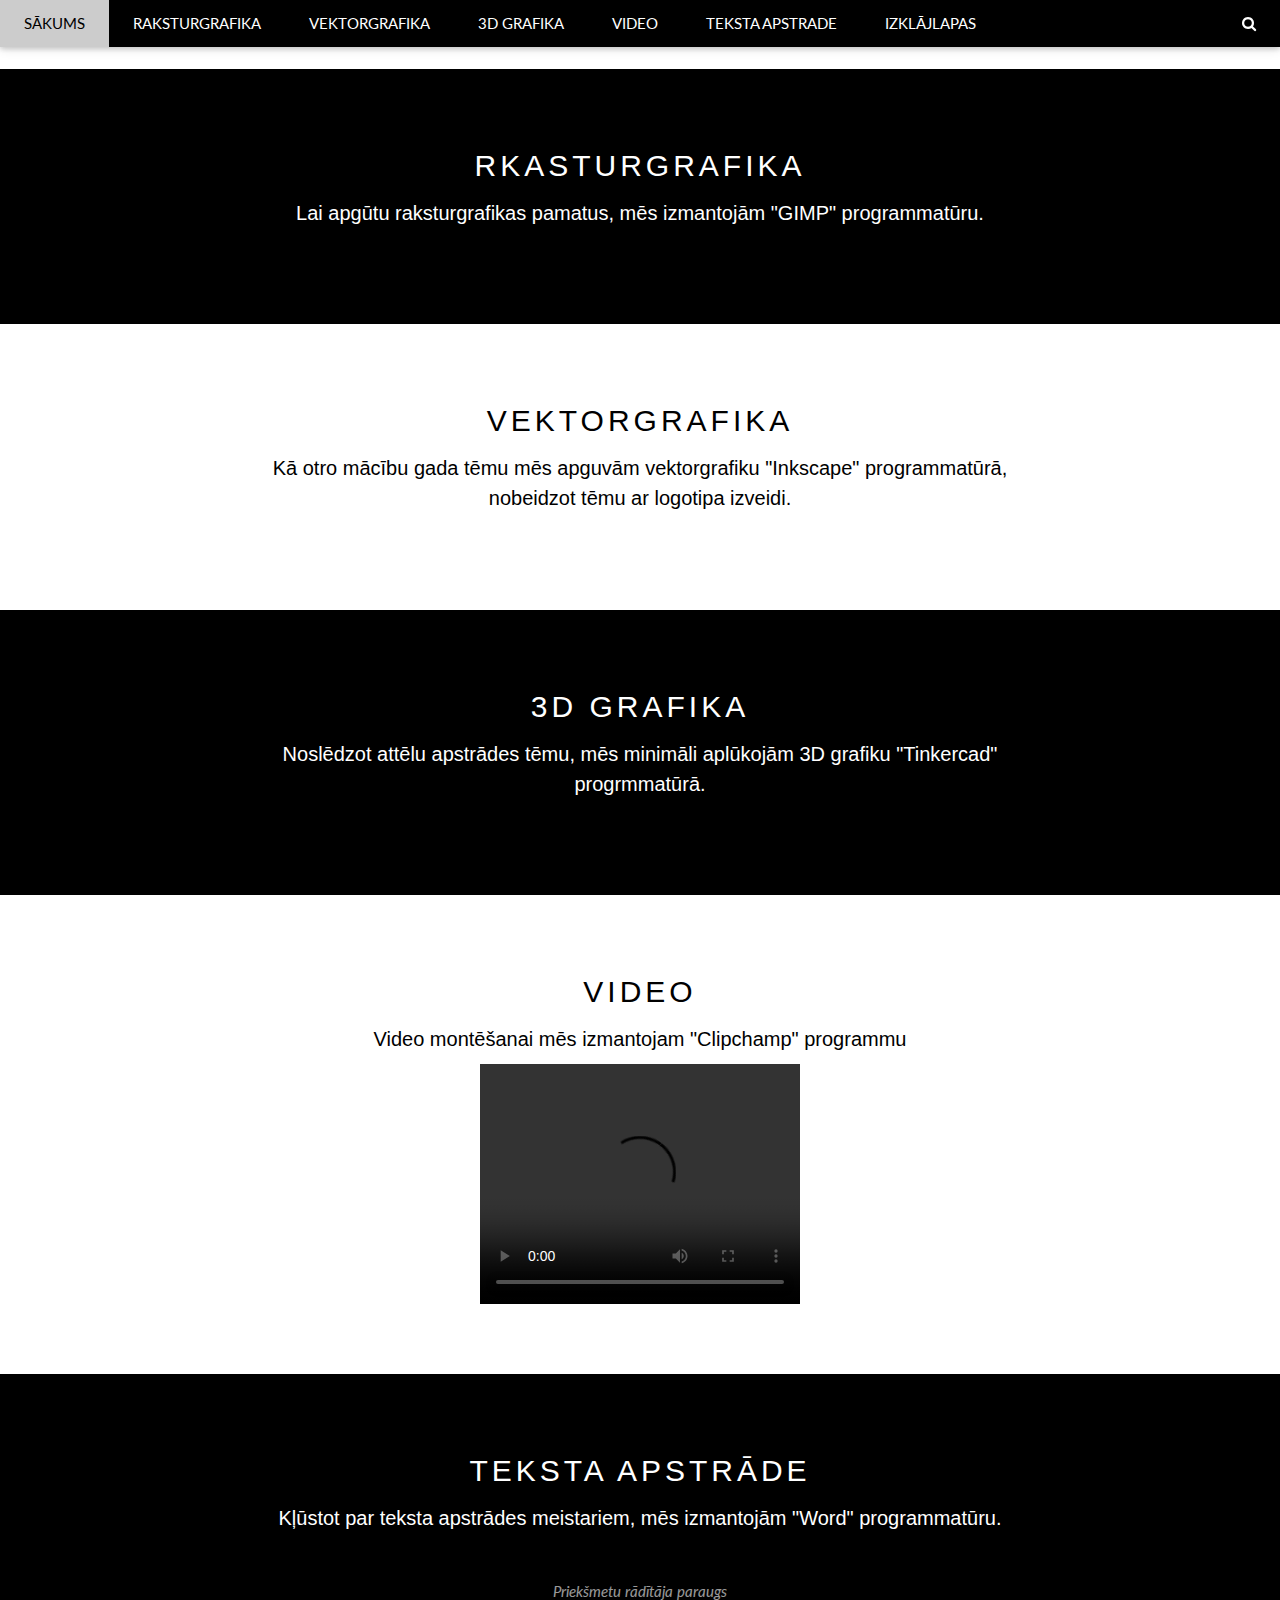
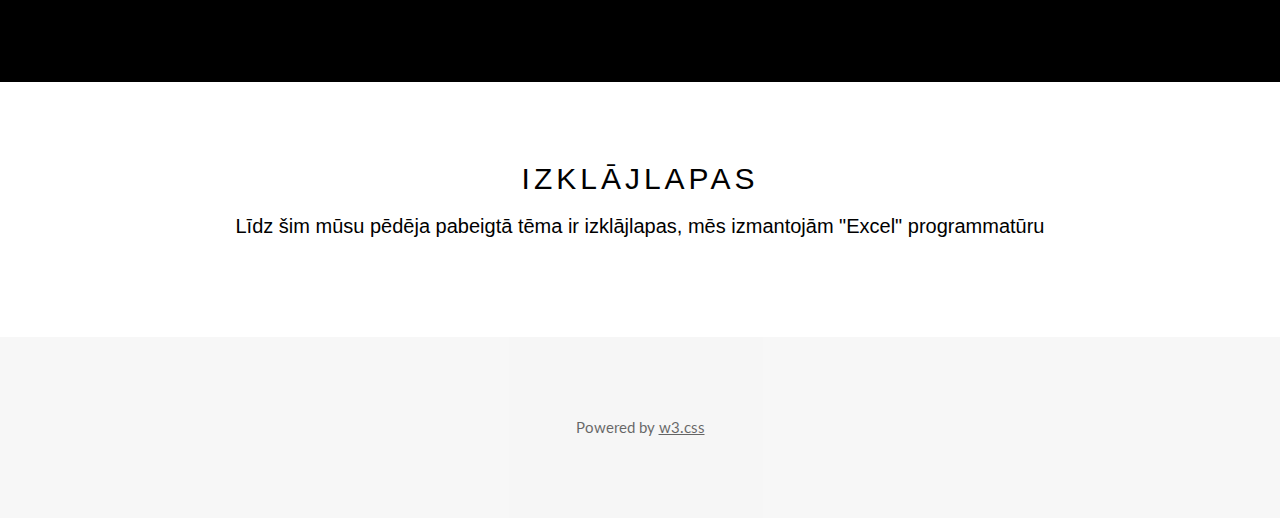
==== index.html @ 17926b3b "" ====
<!DOCTYPE html>
<html lang="en">
<head>
<title>W3.CSS Template</title>
<meta charset="UTF-8">
<meta name="viewport" content="width=device-width, initial-scale=1">
<link rel="stylesheet" href="https://www.w3schools.com/w3css/4/w3.css">
<link rel="stylesheet" href="https://fonts.googleapis.com/css?family=Lato">
<link rel="stylesheet" href="https://cdnjs.cloudflare.com/ajax/libs/font-awesome/4.7.0/css/font-awesome.min.css">
<style>
body {font-family: "Lato", sans-serif}
.mySlides {display: none}
</style>
</head>
<body>

<!-- Navbar -->
<div class="w3-top">
  <div class="w3-bar w3-black w3-card">
    <a class="w3-bar-item w3-button w3-padding-large w3-hide-medium w3-hide-large w3-right" href="javascript:void(0)" onclick="myFunction()" title="Toggle Navigation Menu"><i class="fa fa-bars"></i></a>
    <a href="#" class="w3-bar-item w3-button w3-padding-large">SĀKUMS</a>
    <a href="#rakstur" class="w3-bar-item w3-button w3-padding-large w3-hide-small">RAKSTURGRAFIKA</a>
    <a href="#vektor" class="w3-bar-item w3-button w3-padding-large w3-hide-small">VEKTORGRAFIKA</a>
    <a href="#3d" class="w3-bar-item w3-button w3-padding-large w3-hide-small">3D GRAFIKA</a>
    <a href="#vid" class="w3-bar-item w3-button w3-padding-large w3-hide-small">VIDEO</a>
    <a href="#txt" class="w3-bar-item w3-button w3-padding-large w3-hide-small">TEKSTA APSTRADE</a>
    <a href="#exc" class="w3-bar-item w3-button w3-padding-large w3-hide-small">IZKLĀJLAPAS</a>
    <a href="javascript:void(0)" class="w3-padding-large w3-hover-red w3-hide-small w3-right"><i class="fa fa-search"></i></a>
  </div>
</div>

<!-- Navbar on small screens (remove the onclick attribute if you want the navbar to always show on top of the content when clicking on the links) -->
<div id="navDemo" class="w3-bar-block w3-black w3-hide w3-hide-large w3-hide-medium w3-top" style="margin-top:46px">
  <a href="#rakstur" class="w3-bar-item w3-button w3-padding-large" onclick="myFunction()">RAKSTURGRAFIKA</a>
  <a href="#vektor" class="w3-bar-item w3-button w3-padding-large" onclick="myFunction()">VEKTORGRAFIKA</a>
  <a href="#3d" class="w3-bar-item w3-button w3-padding-large" onclick="myFunction()">3D GRAFIKA</a>
  <a href="#vid" class="w3-bar-item w3-button w3-padding-large" onclick="myFunction()">VIDEO</a>
  <a href="#txt" class="w3-bar-item w3-button w3-padding-large" onclick="myFunction()">TEKSTA APSTRADE</a>
  <a href="#exc" class="w3-bar-item w3-button w3-padding-large" onclick="myFunction()">IZKLĀJLAPAS</a>
</div>

<!-- Page content -->
<div class="w3-content" style="max-width:2000px;margin-top:46px">

  <!-- Automatic Slideshow Images -->
  <div class="mySlides w3-display-container w3-center">
      <img src="images/excel.png" alt=""/>
    </div>
  <div class="mySlides w3-display-container w3-center">
       <img src="images/word.png" alt=""/>
    </div>
  <div class="mySlides w3-display-container w3-center">
    <img src="images/maja2dalas.png" alt=""/>
  </div>
  <div class="mySlides w3-display-container w3-center">
    <img src="images/vektor.png" alt=""/>
  </div>
  <div class="mySlides w3-display-container w3-center">
      <img src="images/3d.png" alt=""/>
  </div>
   <div class="mySlides w3-display-container w3-center">
       <img src="images/word.png" alt=""/>
    </div>
  </div>

  <!-- The Band Section -->
  <div class="w3-black" id="rakstur">
  <div class="w3-container w3-content w3-center w3-padding-64" style="max-width:800px" id="rakstur">
    <h2 class="w3-wide">RKASTURGRAFIKA</h2>
    <h4 class="w3-center">Lai apgūtu raksturgrafikas pamatus, mēs izmantojām "GIMP" programmatūru.</h4>
    <img class="w3-center" src="images/maja2dalas.png" alt=""/>
  </div>
  </div>
  <div class="w3-container w3-content w3-center w3-padding-64" style="max-width:800px" id="vektor">
      <h2 class="w3-wide w3-center">VEKTORGRAFIKA</h2>
      <h4 class="w3-center">Kā otro mācību gada tēmu mēs apguvām vektorgrafiku "Inkscape" programmatūrā, nobeidzot tēmu ar logotipa izveidi.</h4>
      <img class="w3-center" src="images/vektor.png" alt=""/>
  </div>
  <div class="w3-black" id="3d">
  <div class="w3-container w3-content w3-center w3-padding-64" style="max-width:800px" id="3d">
    <h2 class="w3-wide">3D GRAFIKA</h2>
    <h4 class="w3-center">Noslēdzot attēlu apstrādes tēmu, mēs minimāli aplūkojām 3D grafiku "Tinkercad" progrmmatūrā.</h4>
    <img class="w3-center" src="images/3d.png" alt=""/>
  </div>
  </div>
  <div class="w3-container w3-content w3-center w3-padding-64" style="max-width:800px" id="vid">
      <h2 class="w3-wide w3-center">VIDEO</h2>
      <h4 class="w3-center">Video montēšanai mēs izmantojam "Clipchamp" programmu</h4>
      <video class="w3-center" width="320" height="240" controls>
          <source src="images/MHauks_video.mp4" type="video/mp4">
          Your browser does not support the <code>video</code> tag.
      </video>
  </div>
  <div class="w3-black" id="txt">
  <div class="w3-container w3-content w3-center w3-padding-64" style="max-width:800px" id="txt">
    <h2 class="w3-wide">TEKSTA APSTRĀDE</h2>
    <h4 class="w3-center">Kļūstot par teksta apstrādes meistariem, mēs izmantojām "Word" programmatūru.</h4>
    <img class="w3-center" src="images/word.png" alt=""/>
    <p class="w3-opacity"><i>Priekšmetu rādītāja paraugs</i></p>
  </div>
  </div>
  <div class="w3-container w3-content w3-center w3-padding-64" style="max-width:1900px" id="exc">
      <h2 class="w3-wide w3-center">IZKLĀJLAPAS</h2>
      <h4 class="w3-center">Līdz šim mūsu pēdēja pabeigtā tēma ir izklājlapas, mēs izmantojām "Excel" programmatūru</h4>
      <img class="w3-center" src="images/excel.png" alt=""/>
  </div>
  
<!-- End Page Content -->

<!-- Image of location/map -->


<!-- Footer -->
<footer class="w3-container w3-padding-64 w3-center w3-opacity w3-light-grey w3-xlarge">
  <p class="w3-medium">Powered by <a href="https://www.w3schools.com/w3css/default.asp" target="_blank">w3.css</a></p>
</footer>

<script>
// Automatic Slideshow - change image every 4 seconds
var myIndex = 0;
carousel();

function carousel() {
  var i;
  var x = document.getElementsByClassName("mySlides");
  for (i = 0; i < x.length; i++) {
    x[i].style.display = "none";  
  }
  myIndex++;
  if (myIndex > x.length) {myIndex = 1}    
  x[myIndex-1].style.display = "block";  
  setTimeout(carousel, 4000);    
}

// Used to toggle the menu on small screens when clicking on the menu button
function myFunction() {
  var x = document.getElementById("navDemo");
  if (x.className.indexOf("w3-show") == -1) {
    x.className += " w3-show";
  } else { 
    x.className = x.className.replace(" w3-show", "");
  }
}

// When the user clicks anywhere outside of the modal, close it
var modal = document.getElementById('ticketModal');
window.onclick = function(event) {
  if (event.target == modal) {
    modal.style.display = "none";
  }
}
</script>

</body>
</html>
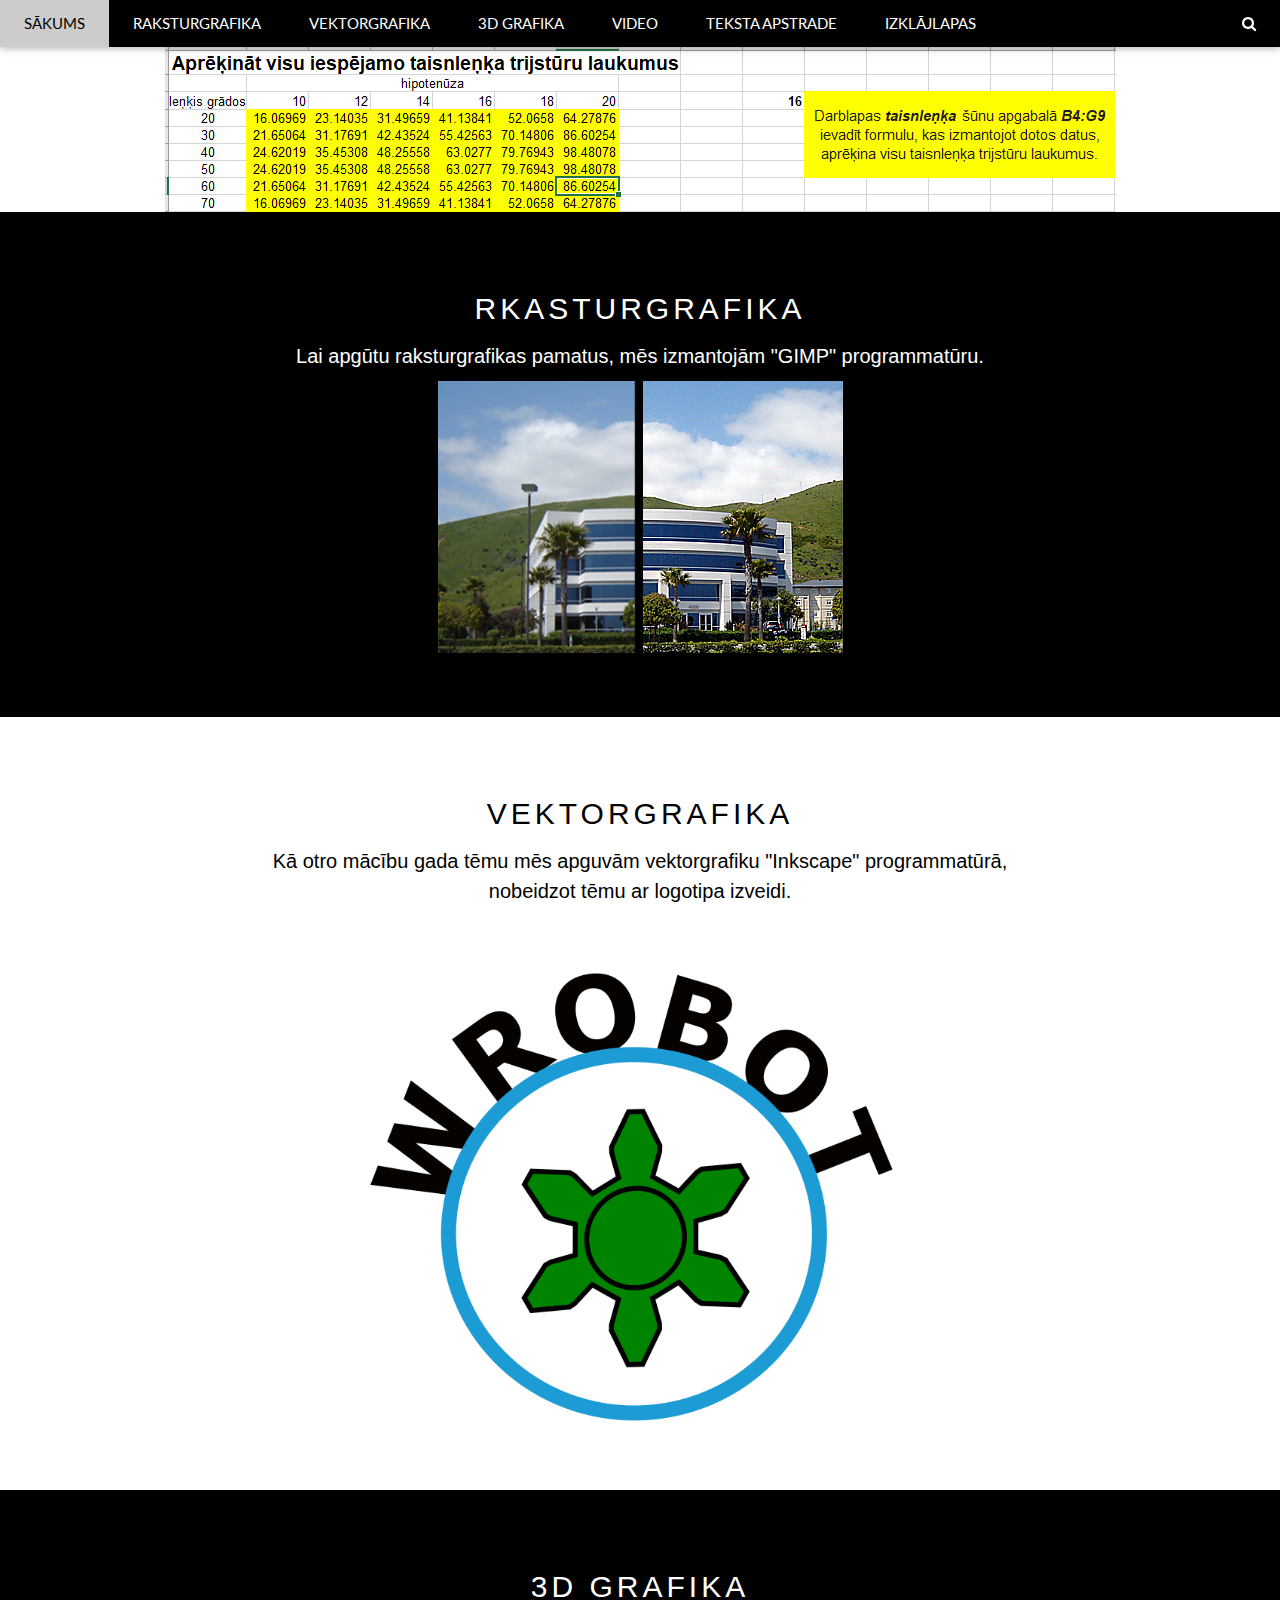
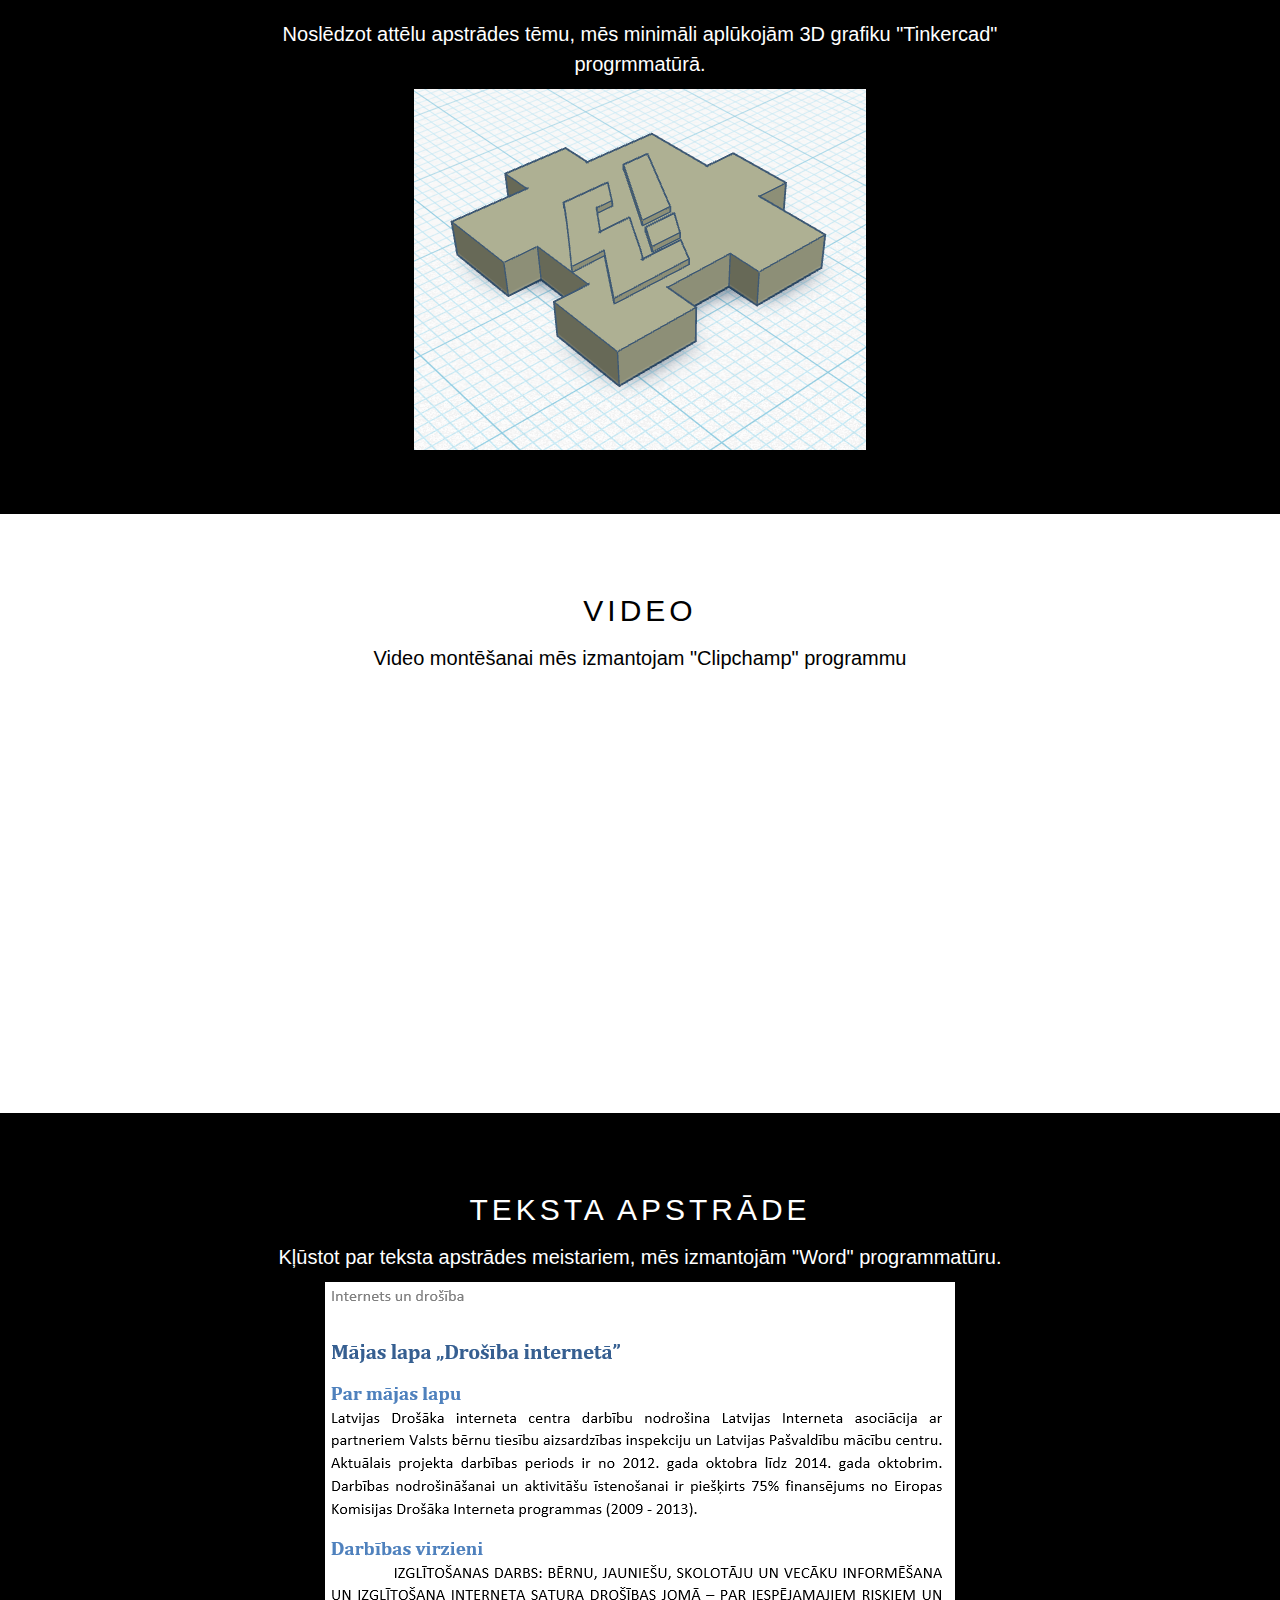
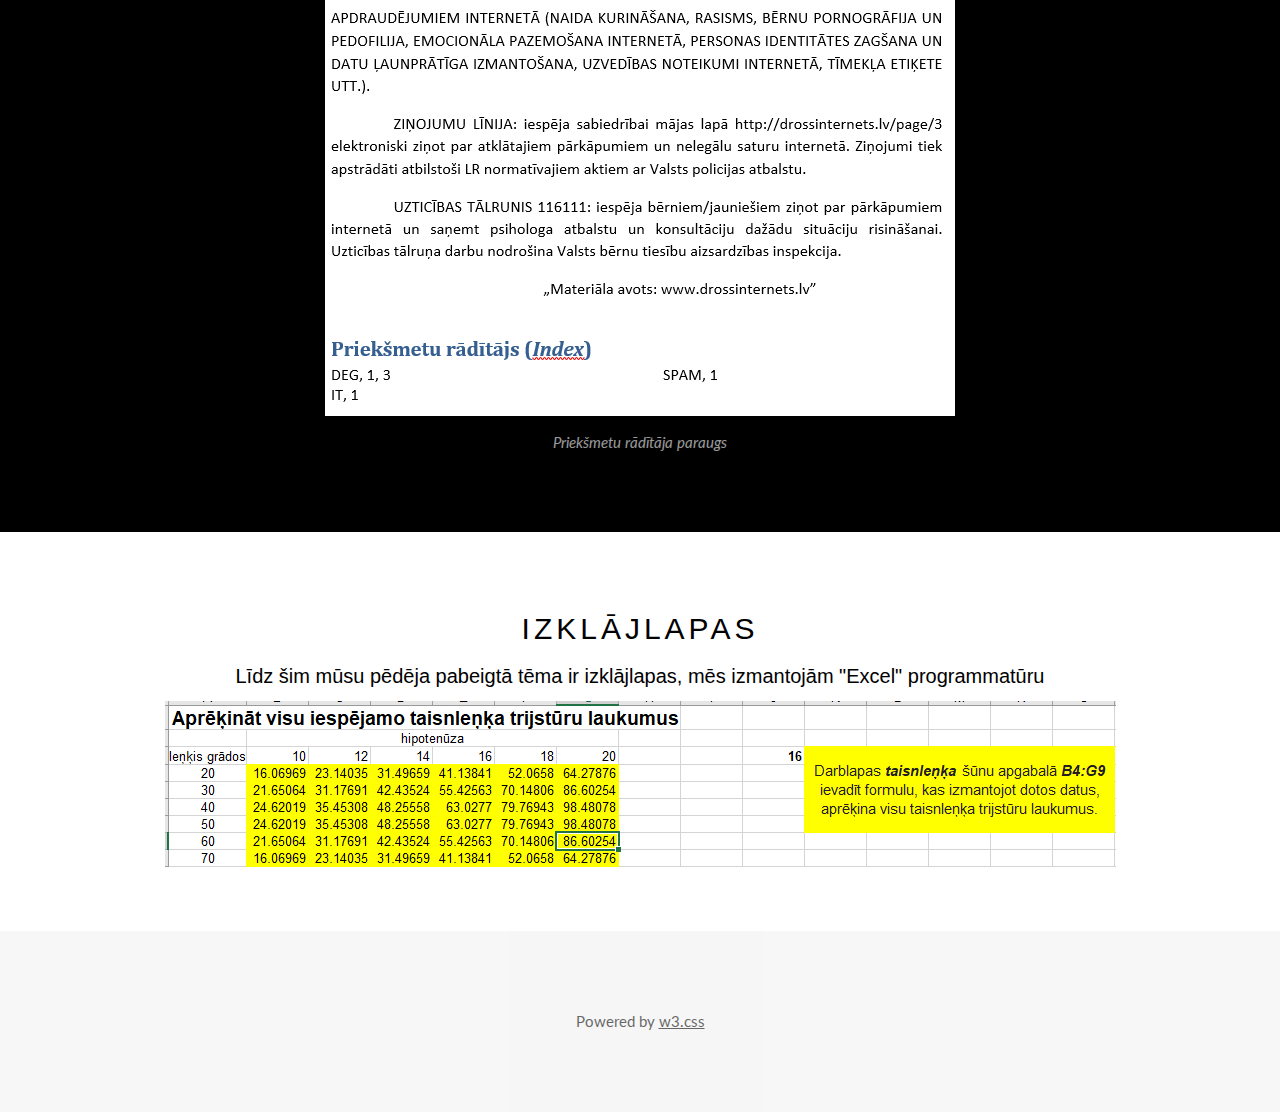
==== commit 12ff79fc: "" ====
--- a/index.html
+++ b/index.html
@@ -86,10 +86,7 @@
   <div class="w3-container w3-content w3-center w3-padding-64" style="max-width:800px" id="vid">
       <h2 class="w3-wide w3-center">VIDEO</h2>
       <h4 class="w3-center">Video montēšanai mēs izmantojam "Clipchamp" programmu</h4>
-      <video class="w3-center" width="320" height="240" controls>
-          <source src="images/MHauks_video.mp4" type="video/mp4">
-          Your browser does not support the <code>video</code> tag.
-      </video>
+      <iframe src="https://eduriga-my.sharepoint.com/personal/mhauks_edu_riga_lv/_layouts/15/embed.aspx?UniqueId=b7de9373-3f5b-4444-bd05-8c7a4983660f&embed=%7B%22ust%22%3Atrue%2C%22hv%22%3A%22CopyEmbedCode%22%7D&referrer=StreamWebApp&referrerScenario=EmbedDialog.Create" width="640" height="360" frameborder="0" scrolling="no" allowfullscreen title="MHauks_video.mp4"></iframe>
   </div>
   <div class="w3-black" id="txt">
   <div class="w3-container w3-content w3-center w3-padding-64" style="max-width:800px" id="txt">
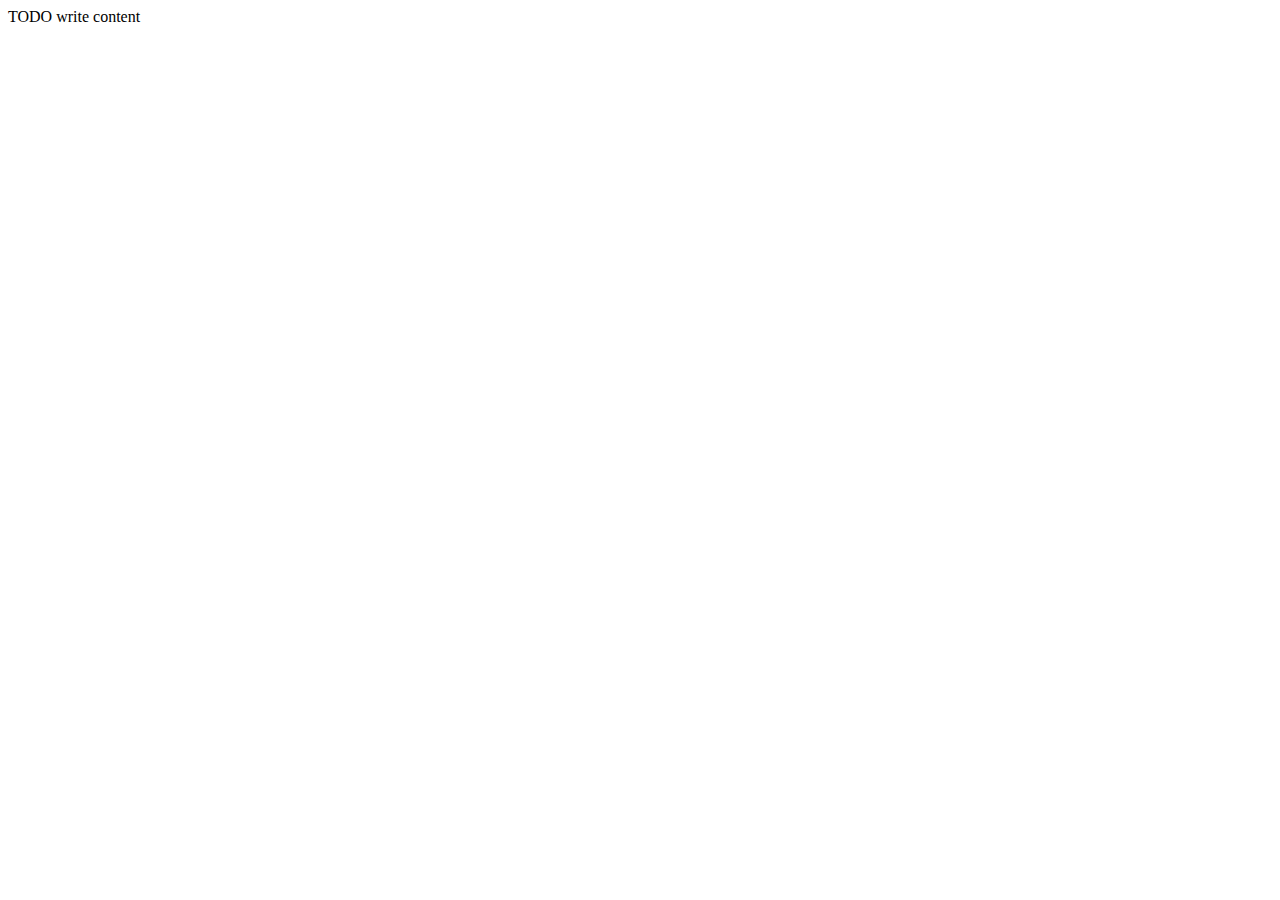
==== commit 1d17ab1b: "" ====
--- a/index.html
+++ b/index.html
@@ -1,152 +1,15 @@
 <!DOCTYPE html>
-<html lang="en">
-<head>
-<title>W3.CSS Template</title>
-<meta charset="UTF-8">
-<meta name="viewport" content="width=device-width, initial-scale=1">
-<link rel="stylesheet" href="https://www.w3schools.com/w3css/4/w3.css">
-<link rel="stylesheet" href="https://fonts.googleapis.com/css?family=Lato">
-<link rel="stylesheet" href="https://cdnjs.cloudflare.com/ajax/libs/font-awesome/4.7.0/css/font-awesome.min.css">
-<style>
-body {font-family: "Lato", sans-serif}
-.mySlides {display: none}
-</style>
-</head>
-<body>
-
-<!-- Navbar -->
-<div class="w3-top">
-  <div class="w3-bar w3-black w3-card">
-    <a class="w3-bar-item w3-button w3-padding-large w3-hide-medium w3-hide-large w3-right" href="javascript:void(0)" onclick="myFunction()" title="Toggle Navigation Menu"><i class="fa fa-bars"></i></a>
-    <a href="#" class="w3-bar-item w3-button w3-padding-large">SĀKUMS</a>
-    <a href="#rakstur" class="w3-bar-item w3-button w3-padding-large w3-hide-small">RAKSTURGRAFIKA</a>
-    <a href="#vektor" class="w3-bar-item w3-button w3-padding-large w3-hide-small">VEKTORGRAFIKA</a>
-    <a href="#3d" class="w3-bar-item w3-button w3-padding-large w3-hide-small">3D GRAFIKA</a>
-    <a href="#vid" class="w3-bar-item w3-button w3-padding-large w3-hide-small">VIDEO</a>
-    <a href="#txt" class="w3-bar-item w3-button w3-padding-large w3-hide-small">TEKSTA APSTRADE</a>
-    <a href="#exc" class="w3-bar-item w3-button w3-padding-large w3-hide-small">IZKLĀJLAPAS</a>
-    <a href="javascript:void(0)" class="w3-padding-large w3-hover-red w3-hide-small w3-right"><i class="fa fa-search"></i></a>
-  </div>
-</div>
-
-<!-- Navbar on small screens (remove the onclick attribute if you want the navbar to always show on top of the content when clicking on the links) -->
-<div id="navDemo" class="w3-bar-block w3-black w3-hide w3-hide-large w3-hide-medium w3-top" style="margin-top:46px">
-  <a href="#rakstur" class="w3-bar-item w3-button w3-padding-large" onclick="myFunction()">RAKSTURGRAFIKA</a>
-  <a href="#vektor" class="w3-bar-item w3-button w3-padding-large" onclick="myFunction()">VEKTORGRAFIKA</a>
-  <a href="#3d" class="w3-bar-item w3-button w3-padding-large" onclick="myFunction()">3D GRAFIKA</a>
-  <a href="#vid" class="w3-bar-item w3-button w3-padding-large" onclick="myFunction()">VIDEO</a>
-  <a href="#txt" class="w3-bar-item w3-button w3-padding-large" onclick="myFunction()">TEKSTA APSTRADE</a>
-  <a href="#exc" class="w3-bar-item w3-button w3-padding-large" onclick="myFunction()">IZKLĀJLAPAS</a>
-</div>
-
-<!-- Page content -->
-<div class="w3-content" style="max-width:2000px;margin-top:46px">
-
-  <!-- Automatic Slideshow Images -->
-  <div class="mySlides w3-display-container w3-center">
-      <img src="images/excel.png" alt=""/>
-    </div>
-  <div class="mySlides w3-display-container w3-center">
-       <img src="images/word.png" alt=""/>
-    </div>
-  <div class="mySlides w3-display-container w3-center">
-    <img src="images/maja2dalas.png" alt=""/>
-  </div>
-  <div class="mySlides w3-display-container w3-center">
-    <img src="images/vektor.png" alt=""/>
-  </div>
-  <div class="mySlides w3-display-container w3-center">
-      <img src="images/3d.png" alt=""/>
-  </div>
-   <div class="mySlides w3-display-container w3-center">
-       <img src="images/word.png" alt=""/>
-    </div>
-  </div>
-
-  <!-- The Band Section -->
-  <div class="w3-black" id="rakstur">
-  <div class="w3-container w3-content w3-center w3-padding-64" style="max-width:800px" id="rakstur">
-    <h2 class="w3-wide">RKASTURGRAFIKA</h2>
-    <h4 class="w3-center">Lai apgūtu raksturgrafikas pamatus, mēs izmantojām "GIMP" programmatūru.</h4>
-    <img class="w3-center" src="images/maja2dalas.png" alt=""/>
-  </div>
-  </div>
-  <div class="w3-container w3-content w3-center w3-padding-64" style="max-width:800px" id="vektor">
-      <h2 class="w3-wide w3-center">VEKTORGRAFIKA</h2>
-      <h4 class="w3-center">Kā otro mācību gada tēmu mēs apguvām vektorgrafiku "Inkscape" programmatūrā, nobeidzot tēmu ar logotipa izveidi.</h4>
-      <img class="w3-center" src="images/vektor.png" alt=""/>
-  </div>
-  <div class="w3-black" id="3d">
-  <div class="w3-container w3-content w3-center w3-padding-64" style="max-width:800px" id="3d">
-    <h2 class="w3-wide">3D GRAFIKA</h2>
-    <h4 class="w3-center">Noslēdzot attēlu apstrādes tēmu, mēs minimāli aplūkojām 3D grafiku "Tinkercad" progrmmatūrā.</h4>
-    <img class="w3-center" src="images/3d.png" alt=""/>
-  </div>
-  </div>
-  <div class="w3-container w3-content w3-center w3-padding-64" style="max-width:800px" id="vid">
-      <h2 class="w3-wide w3-center">VIDEO</h2>
-      <h4 class="w3-center">Video montēšanai mēs izmantojam "Clipchamp" programmu</h4>
-      <iframe src="https://eduriga-my.sharepoint.com/personal/mhauks_edu_riga_lv/_layouts/15/embed.aspx?UniqueId=b7de9373-3f5b-4444-bd05-8c7a4983660f&embed=%7B%22ust%22%3Atrue%2C%22hv%22%3A%22CopyEmbedCode%22%7D&referrer=StreamWebApp&referrerScenario=EmbedDialog.Create" width="640" height="360" frameborder="0" scrolling="no" allowfullscreen title="MHauks_video.mp4"></iframe>
-  </div>
-  <div class="w3-black" id="txt">
-  <div class="w3-container w3-content w3-center w3-padding-64" style="max-width:800px" id="txt">
-    <h2 class="w3-wide">TEKSTA APSTRĀDE</h2>
-    <h4 class="w3-center">Kļūstot par teksta apstrādes meistariem, mēs izmantojām "Word" programmatūru.</h4>
-    <img class="w3-center" src="images/word.png" alt=""/>
-    <p class="w3-opacity"><i>Priekšmetu rādītāja paraugs</i></p>
-  </div>
-  </div>
-  <div class="w3-container w3-content w3-center w3-padding-64" style="max-width:1900px" id="exc">
-      <h2 class="w3-wide w3-center">IZKLĀJLAPAS</h2>
-      <h4 class="w3-center">Līdz šim mūsu pēdēja pabeigtā tēma ir izklājlapas, mēs izmantojām "Excel" programmatūru</h4>
-      <img class="w3-center" src="images/excel.png" alt=""/>
-  </div>
-  
-<!-- End Page Content -->
-
-<!-- Image of location/map -->
-
-
-<!-- Footer -->
-<footer class="w3-container w3-padding-64 w3-center w3-opacity w3-light-grey w3-xlarge">
-  <p class="w3-medium">Powered by <a href="https://www.w3schools.com/w3css/default.asp" target="_blank">w3.css</a></p>
-</footer>
-
-<script>
-// Automatic Slideshow - change image every 4 seconds
-var myIndex = 0;
-carousel();
-
-function carousel() {
-  var i;
-  var x = document.getElementsByClassName("mySlides");
-  for (i = 0; i < x.length; i++) {
-    x[i].style.display = "none";  
-  }
-  myIndex++;
-  if (myIndex > x.length) {myIndex = 1}    
-  x[myIndex-1].style.display = "block";  
-  setTimeout(carousel, 4000);    
-}
-
-// Used to toggle the menu on small screens when clicking on the menu button
-function myFunction() {
-  var x = document.getElementById("navDemo");
-  if (x.className.indexOf("w3-show") == -1) {
-    x.className += " w3-show";
-  } else { 
-    x.className = x.className.replace(" w3-show", "");
-  }
-}
-
-// When the user clicks anywhere outside of the modal, close it
-var modal = document.getElementById('ticketModal');
-window.onclick = function(event) {
-  if (event.target == modal) {
-    modal.style.display = "none";
-  }
-}
-</script>
-
-</body>
+<!--
+Click nbfs://nbhost/SystemFileSystem/Templates/Licenses/license-default.txt to change this license
+Click nbfs://nbhost/SystemFileSystem/Templates/Other/html.html to edit this template
+-->
+<html>
+    <head>
+        <title>TODO supply a title</title>
+        <meta charset="UTF-8">
+        <meta name="viewport" content="width=device-width, initial-scale=1.0">
+    </head>
+    <body>
+        <div>TODO write content</div>
+    </body>
 </html>
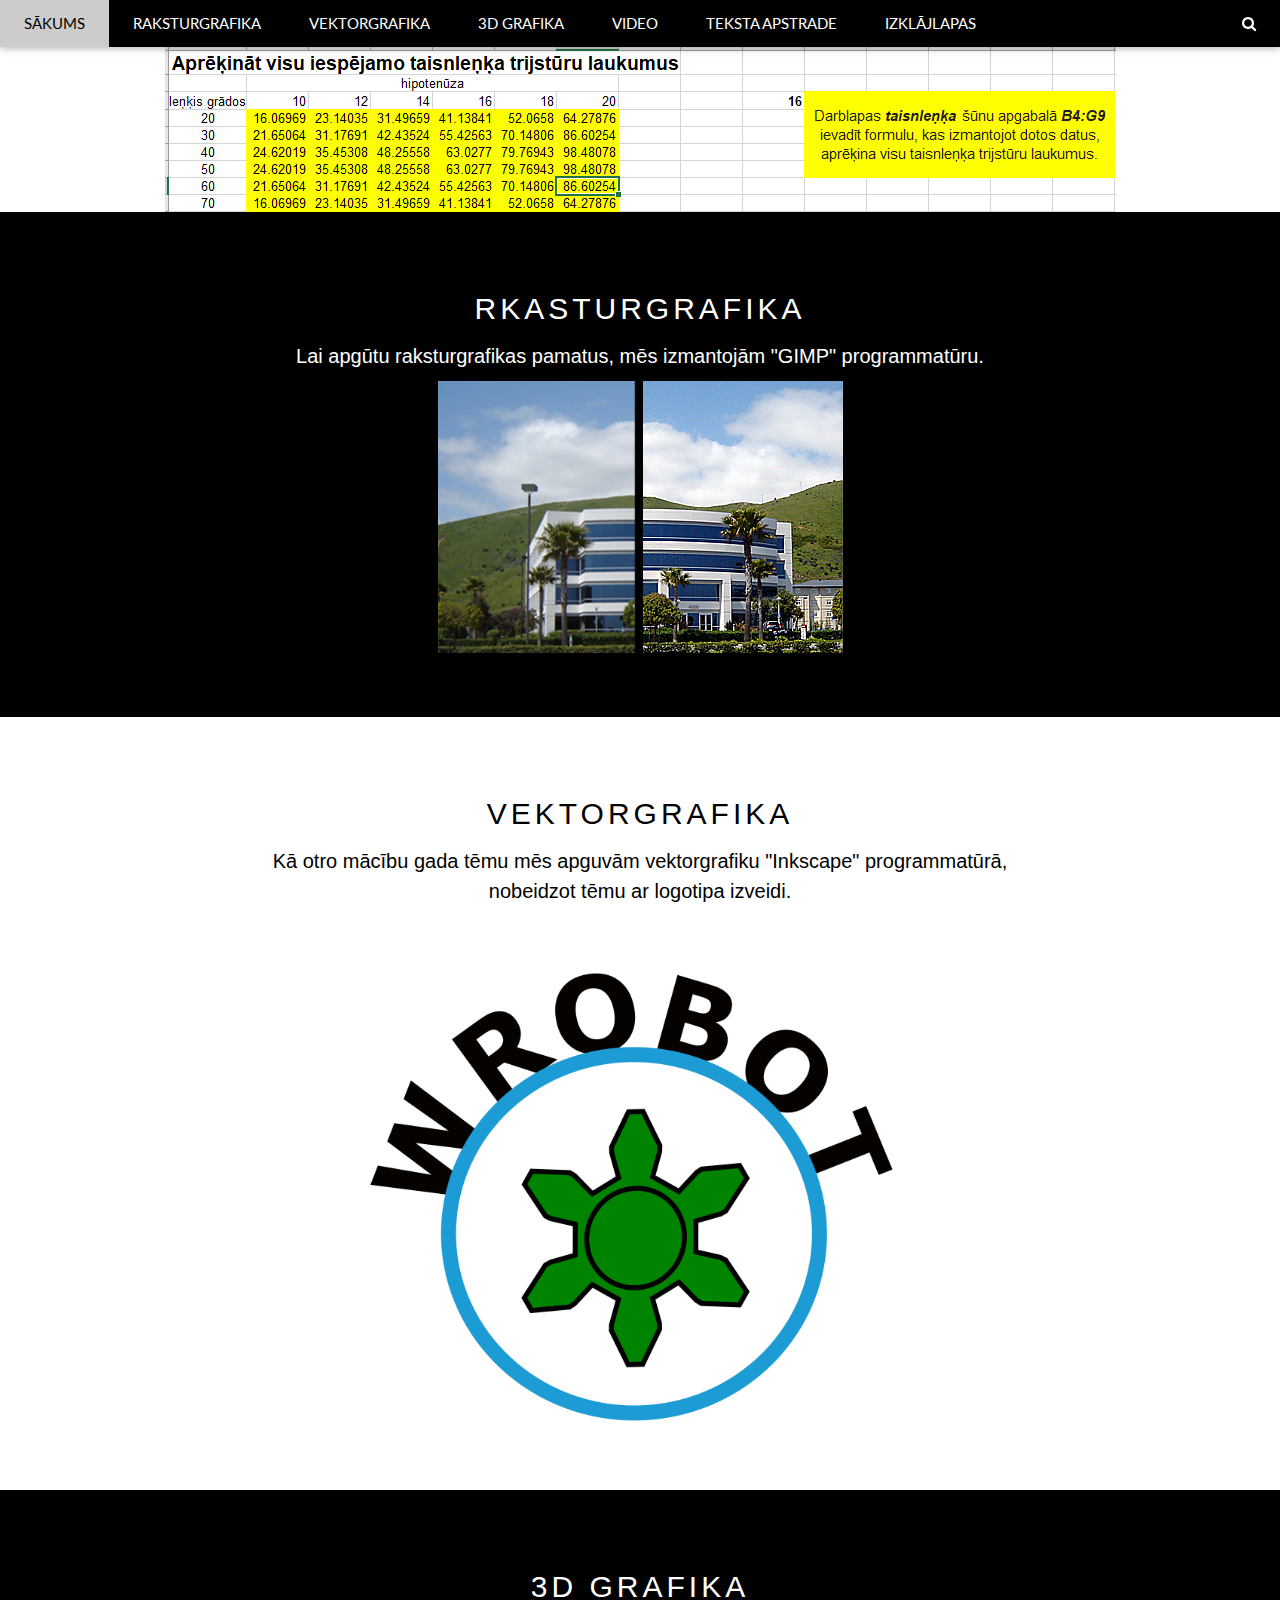
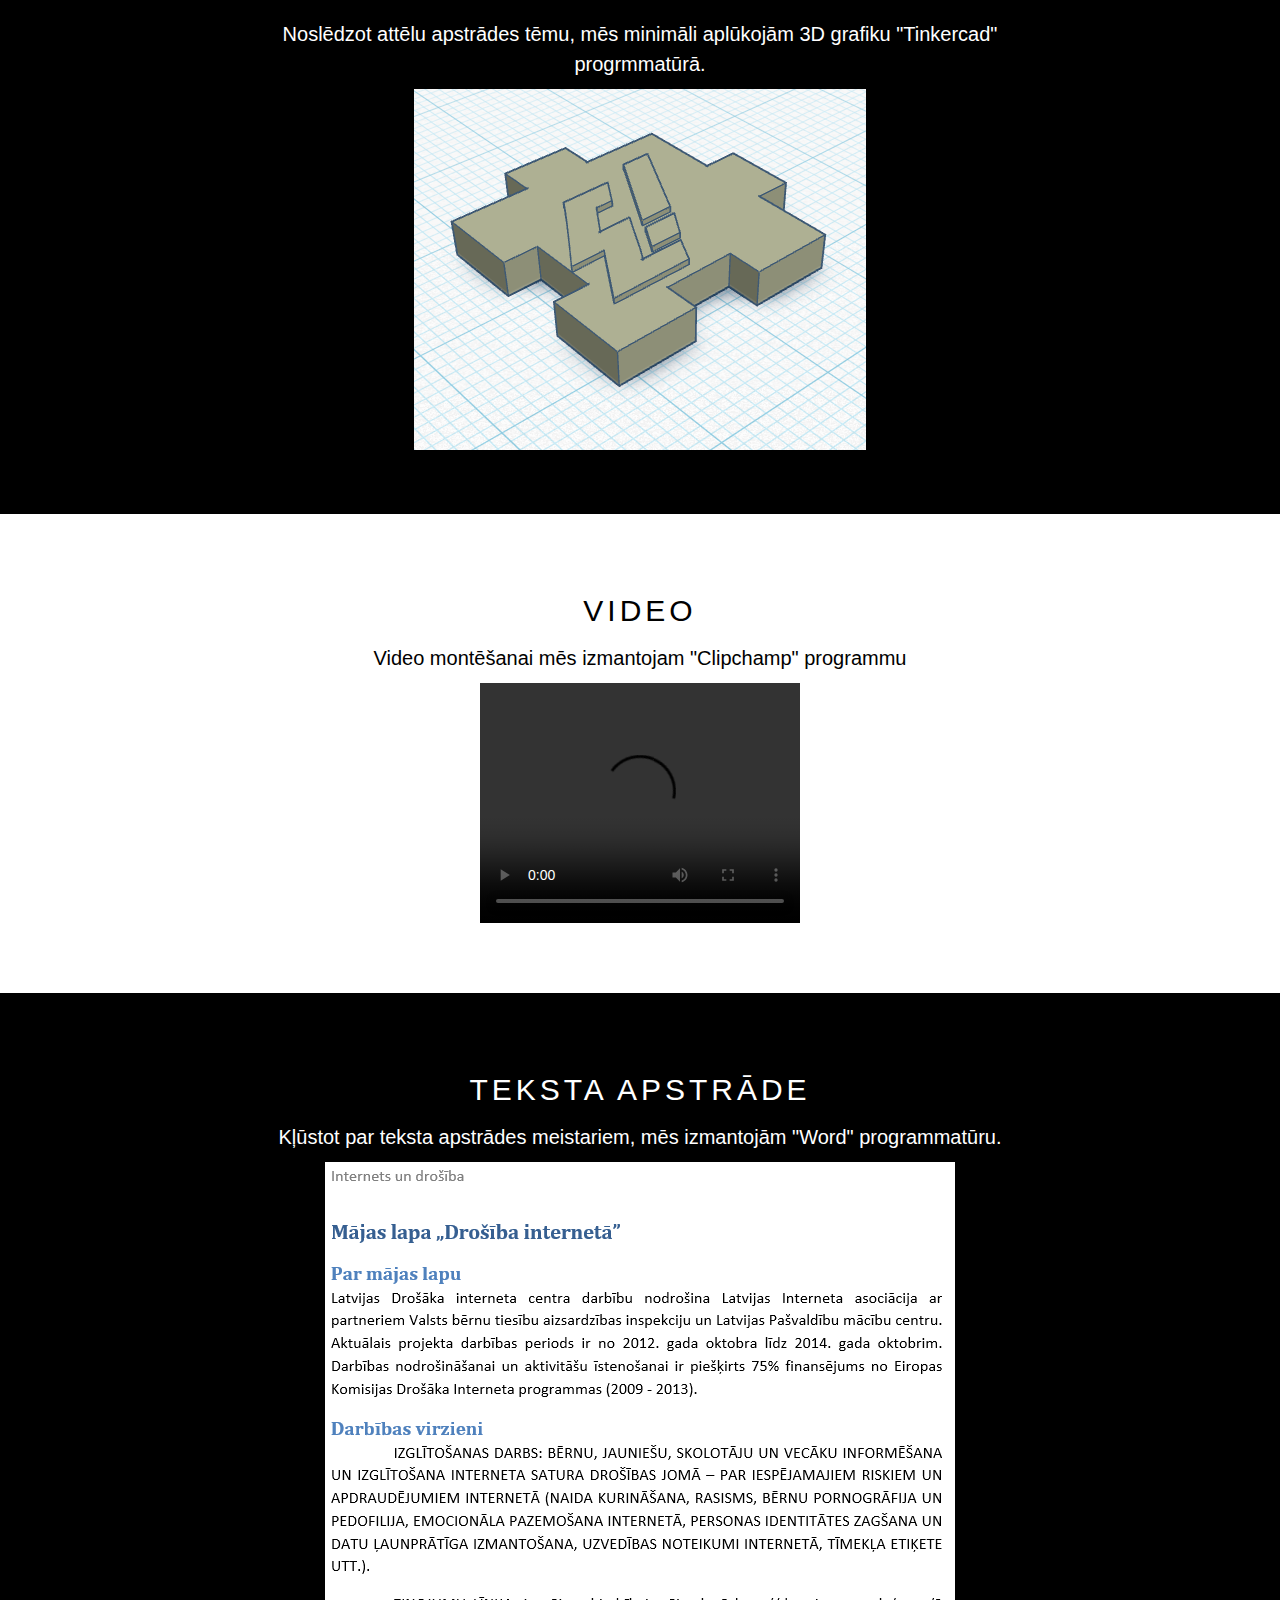
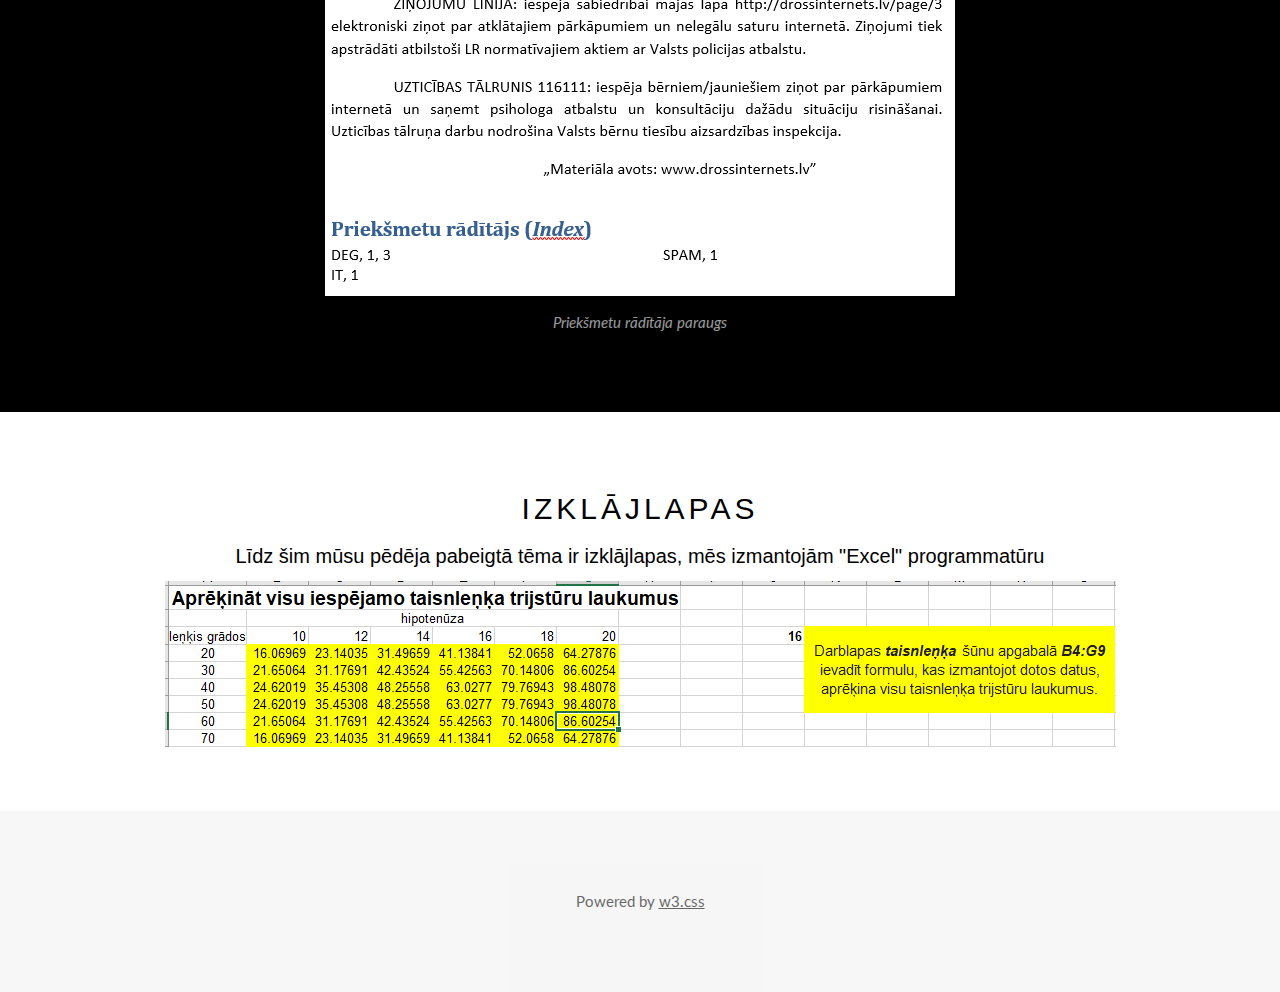
==== commit 68a9d2df: "Merge origin/main" ====
--- a/index.html
+++ b/index.html
@@ -1,15 +1,155 @@
 <!DOCTYPE html>
-<!--
-Click nbfs://nbhost/SystemFileSystem/Templates/Licenses/license-default.txt to change this license
-Click nbfs://nbhost/SystemFileSystem/Templates/Other/html.html to edit this template
--->
-<html>
-    <head>
-        <title>TODO supply a title</title>
-        <meta charset="UTF-8">
-        <meta name="viewport" content="width=device-width, initial-scale=1.0">
-    </head>
-    <body>
-        <div>TODO write content</div>
-    </body>
+<html lang="en">
+<head>
+<title>W3.CSS Template</title>
+<meta charset="UTF-8">
+<meta name="viewport" content="width=device-width, initial-scale=1">
+<link rel="stylesheet" href="https://www.w3schools.com/w3css/4/w3.css">
+<link rel="stylesheet" href="https://fonts.googleapis.com/css?family=Lato">
+<link rel="stylesheet" href="https://cdnjs.cloudflare.com/ajax/libs/font-awesome/4.7.0/css/font-awesome.min.css">
+<style>
+body {font-family: "Lato", sans-serif}
+.mySlides {display: none}
+</style>
+</head>
+<body>
+
+<!-- Navbar -->
+<div class="w3-top">
+  <div class="w3-bar w3-black w3-card">
+    <a class="w3-bar-item w3-button w3-padding-large w3-hide-medium w3-hide-large w3-right" href="javascript:void(0)" onclick="myFunction()" title="Toggle Navigation Menu"><i class="fa fa-bars"></i></a>
+    <a href="#" class="w3-bar-item w3-button w3-padding-large">SĀKUMS</a>
+    <a href="#rakstur" class="w3-bar-item w3-button w3-padding-large w3-hide-small">RAKSTURGRAFIKA</a>
+    <a href="#vektor" class="w3-bar-item w3-button w3-padding-large w3-hide-small">VEKTORGRAFIKA</a>
+    <a href="#3d" class="w3-bar-item w3-button w3-padding-large w3-hide-small">3D GRAFIKA</a>
+    <a href="#vid" class="w3-bar-item w3-button w3-padding-large w3-hide-small">VIDEO</a>
+    <a href="#txt" class="w3-bar-item w3-button w3-padding-large w3-hide-small">TEKSTA APSTRADE</a>
+    <a href="#exc" class="w3-bar-item w3-button w3-padding-large w3-hide-small">IZKLĀJLAPAS</a>
+    <a href="javascript:void(0)" class="w3-padding-large w3-hover-red w3-hide-small w3-right"><i class="fa fa-search"></i></a>
+  </div>
+</div>
+
+<!-- Navbar on small screens (remove the onclick attribute if you want the navbar to always show on top of the content when clicking on the links) -->
+<div id="navDemo" class="w3-bar-block w3-black w3-hide w3-hide-large w3-hide-medium w3-top" style="margin-top:46px">
+  <a href="#rakstur" class="w3-bar-item w3-button w3-padding-large" onclick="myFunction()">RAKSTURGRAFIKA</a>
+  <a href="#vektor" class="w3-bar-item w3-button w3-padding-large" onclick="myFunction()">VEKTORGRAFIKA</a>
+  <a href="#3d" class="w3-bar-item w3-button w3-padding-large" onclick="myFunction()">3D GRAFIKA</a>
+  <a href="#vid" class="w3-bar-item w3-button w3-padding-large" onclick="myFunction()">VIDEO</a>
+  <a href="#txt" class="w3-bar-item w3-button w3-padding-large" onclick="myFunction()">TEKSTA APSTRADE</a>
+  <a href="#exc" class="w3-bar-item w3-button w3-padding-large" onclick="myFunction()">IZKLĀJLAPAS</a>
+</div>
+
+<!-- Page content -->
+<div class="w3-content" style="max-width:2000px;margin-top:46px">
+
+  <!-- Automatic Slideshow Images -->
+  <div class="mySlides w3-display-container w3-center">
+      <img src="images/excel.png" alt=""/>
+    </div>
+  <div class="mySlides w3-display-container w3-center">
+       <img src="images/word.png" alt=""/>
+    </div>
+  <div class="mySlides w3-display-container w3-center">
+    <img src="images/maja2dalas.png" alt=""/>
+  </div>
+  <div class="mySlides w3-display-container w3-center">
+    <img src="images/vektor.png" alt=""/>
+  </div>
+  <div class="mySlides w3-display-container w3-center">
+      <img src="images/3d.png" alt=""/>
+  </div>
+   <div class="mySlides w3-display-container w3-center">
+       <img src="images/word.png" alt=""/>
+    </div>
+  </div>
+
+  <!-- The Band Section -->
+  <div class="w3-black" id="rakstur">
+  <div class="w3-container w3-content w3-center w3-padding-64" style="max-width:800px" id="rakstur">
+    <h2 class="w3-wide">RKASTURGRAFIKA</h2>
+    <h4 class="w3-center">Lai apgūtu raksturgrafikas pamatus, mēs izmantojām "GIMP" programmatūru.</h4>
+    <img class="w3-center" src="images/maja2dalas.png" alt=""/>
+  </div>
+  </div>
+  <div class="w3-container w3-content w3-center w3-padding-64" style="max-width:800px" id="vektor">
+      <h2 class="w3-wide w3-center">VEKTORGRAFIKA</h2>
+      <h4 class="w3-center">Kā otro mācību gada tēmu mēs apguvām vektorgrafiku "Inkscape" programmatūrā, nobeidzot tēmu ar logotipa izveidi.</h4>
+      <img class="w3-center" src="images/vektor.png" alt=""/>
+  </div>
+  <div class="w3-black" id="3d">
+  <div class="w3-container w3-content w3-center w3-padding-64" style="max-width:800px" id="3d">
+    <h2 class="w3-wide">3D GRAFIKA</h2>
+    <h4 class="w3-center">Noslēdzot attēlu apstrādes tēmu, mēs minimāli aplūkojām 3D grafiku "Tinkercad" progrmmatūrā.</h4>
+    <img class="w3-center" src="images/3d.png" alt=""/>
+  </div>
+  </div>
+  <div class="w3-container w3-content w3-center w3-padding-64" style="max-width:800px" id="vid">
+      <h2 class="w3-wide w3-center">VIDEO</h2>
+      <h4 class="w3-center">Video montēšanai mēs izmantojam "Clipchamp" programmu</h4>
+      <video class="w3-center" width="320" height="240" controls>
+          <source src="images/MHauks_video.mp4" type="video/mp4">
+          Your browser does not support the <code>video</code> tag.
+      </video>
+  </div>
+  <div class="w3-black" id="txt">
+  <div class="w3-container w3-content w3-center w3-padding-64" style="max-width:800px" id="txt">
+    <h2 class="w3-wide">TEKSTA APSTRĀDE</h2>
+    <h4 class="w3-center">Kļūstot par teksta apstrādes meistariem, mēs izmantojām "Word" programmatūru.</h4>
+    <img class="w3-center" src="images/word.png" alt=""/>
+    <p class="w3-opacity"><i>Priekšmetu rādītāja paraugs</i></p>
+  </div>
+  </div>
+  <div class="w3-container w3-content w3-center w3-padding-64" style="max-width:1900px" id="exc">
+      <h2 class="w3-wide w3-center">IZKLĀJLAPAS</h2>
+      <h4 class="w3-center">Līdz šim mūsu pēdēja pabeigtā tēma ir izklājlapas, mēs izmantojām "Excel" programmatūru</h4>
+      <img class="w3-center" src="images/excel.png" alt=""/>
+  </div>
+  
+<!-- End Page Content -->
+
+<!-- Image of location/map -->
+
+
+<!-- Footer -->
+<footer class="w3-container w3-padding-64 w3-center w3-opacity w3-light-grey w3-xlarge">
+  <p class="w3-medium">Powered by <a href="https://www.w3schools.com/w3css/default.asp" target="_blank">w3.css</a></p>
+</footer>
+
+<script>
+// Automatic Slideshow - change image every 4 seconds
+var myIndex = 0;
+carousel();
+
+function carousel() {
+  var i;
+  var x = document.getElementsByClassName("mySlides");
+  for (i = 0; i < x.length; i++) {
+    x[i].style.display = "none";  
+  }
+  myIndex++;
+  if (myIndex > x.length) {myIndex = 1}    
+  x[myIndex-1].style.display = "block";  
+  setTimeout(carousel, 4000);    
+}
+
+// Used to toggle the menu on small screens when clicking on the menu button
+function myFunction() {
+  var x = document.getElementById("navDemo");
+  if (x.className.indexOf("w3-show") == -1) {
+    x.className += " w3-show";
+  } else { 
+    x.className = x.className.replace(" w3-show", "");
+  }
+}
+
+// When the user clicks anywhere outside of the modal, close it
+var modal = document.getElementById('ticketModal');
+window.onclick = function(event) {
+  if (event.target == modal) {
+    modal.style.display = "none";
+  }
+}
+</script>
+
+</body>
 </html>
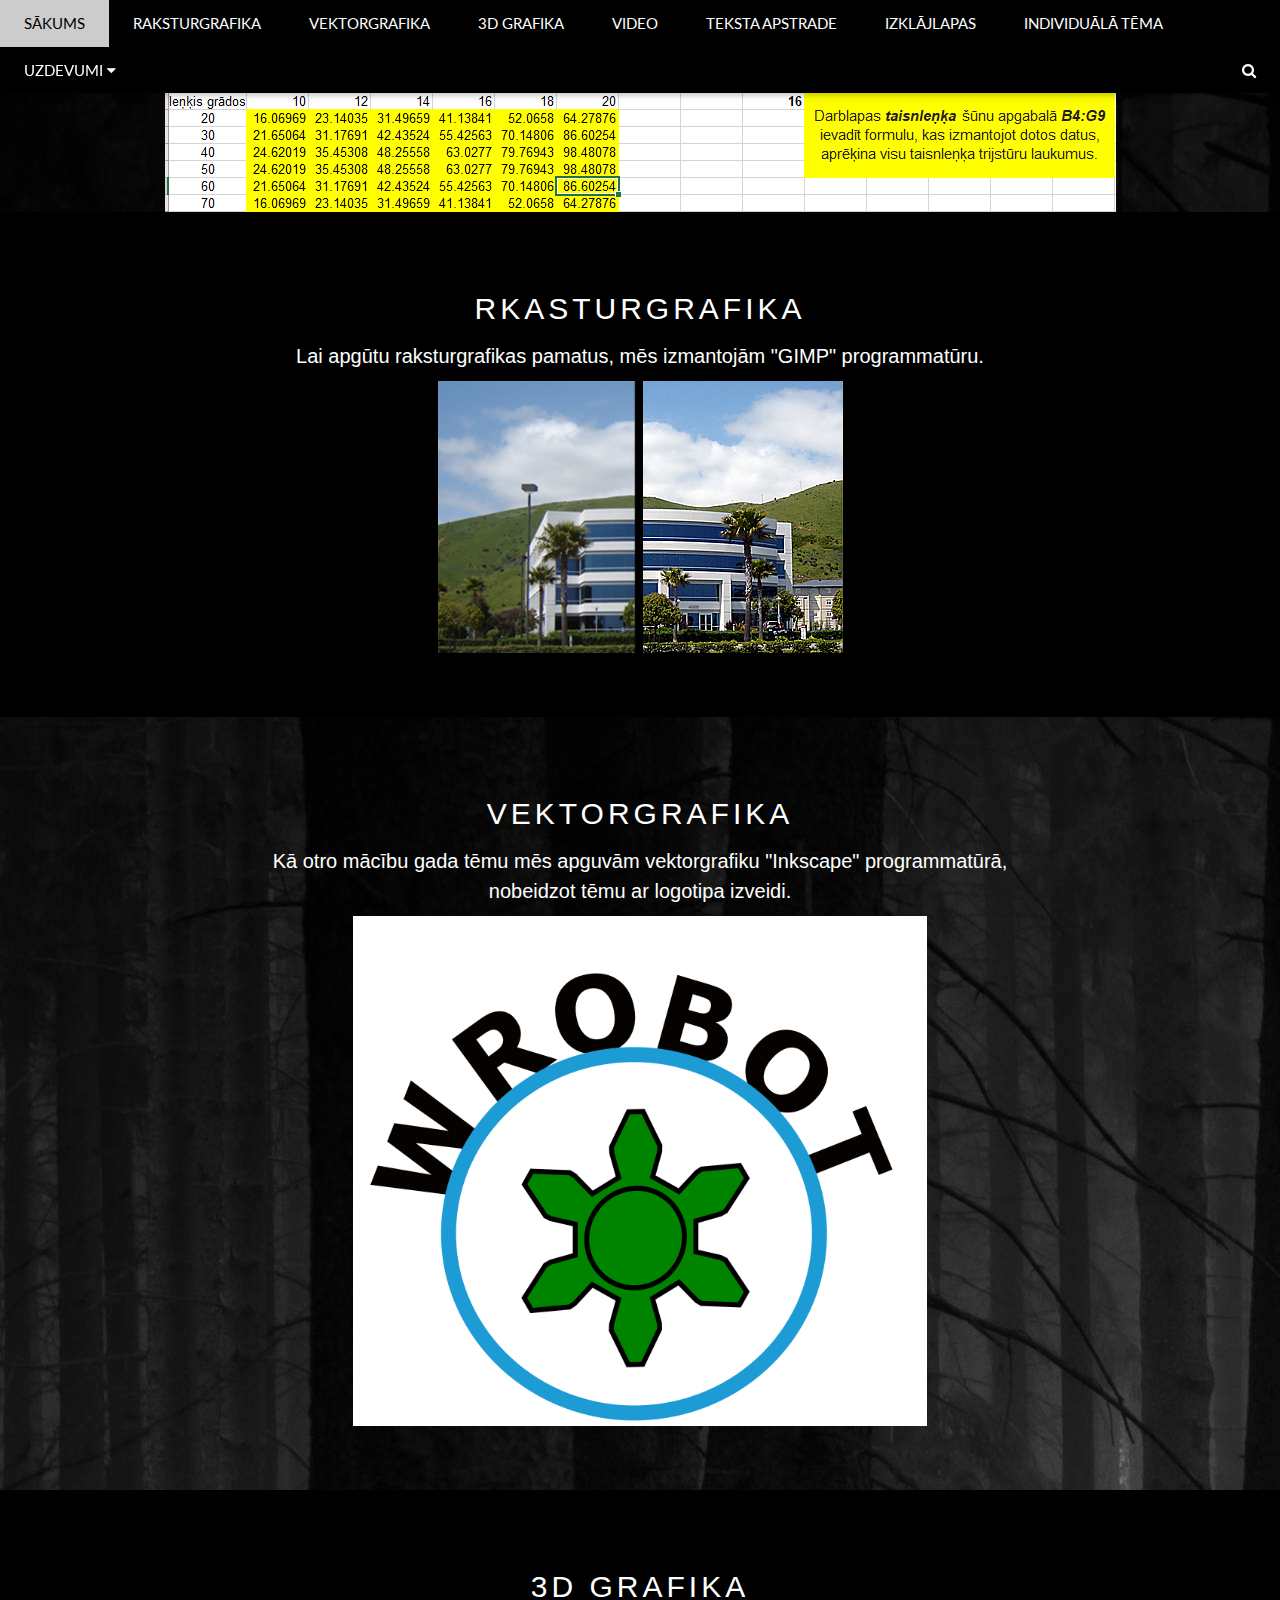
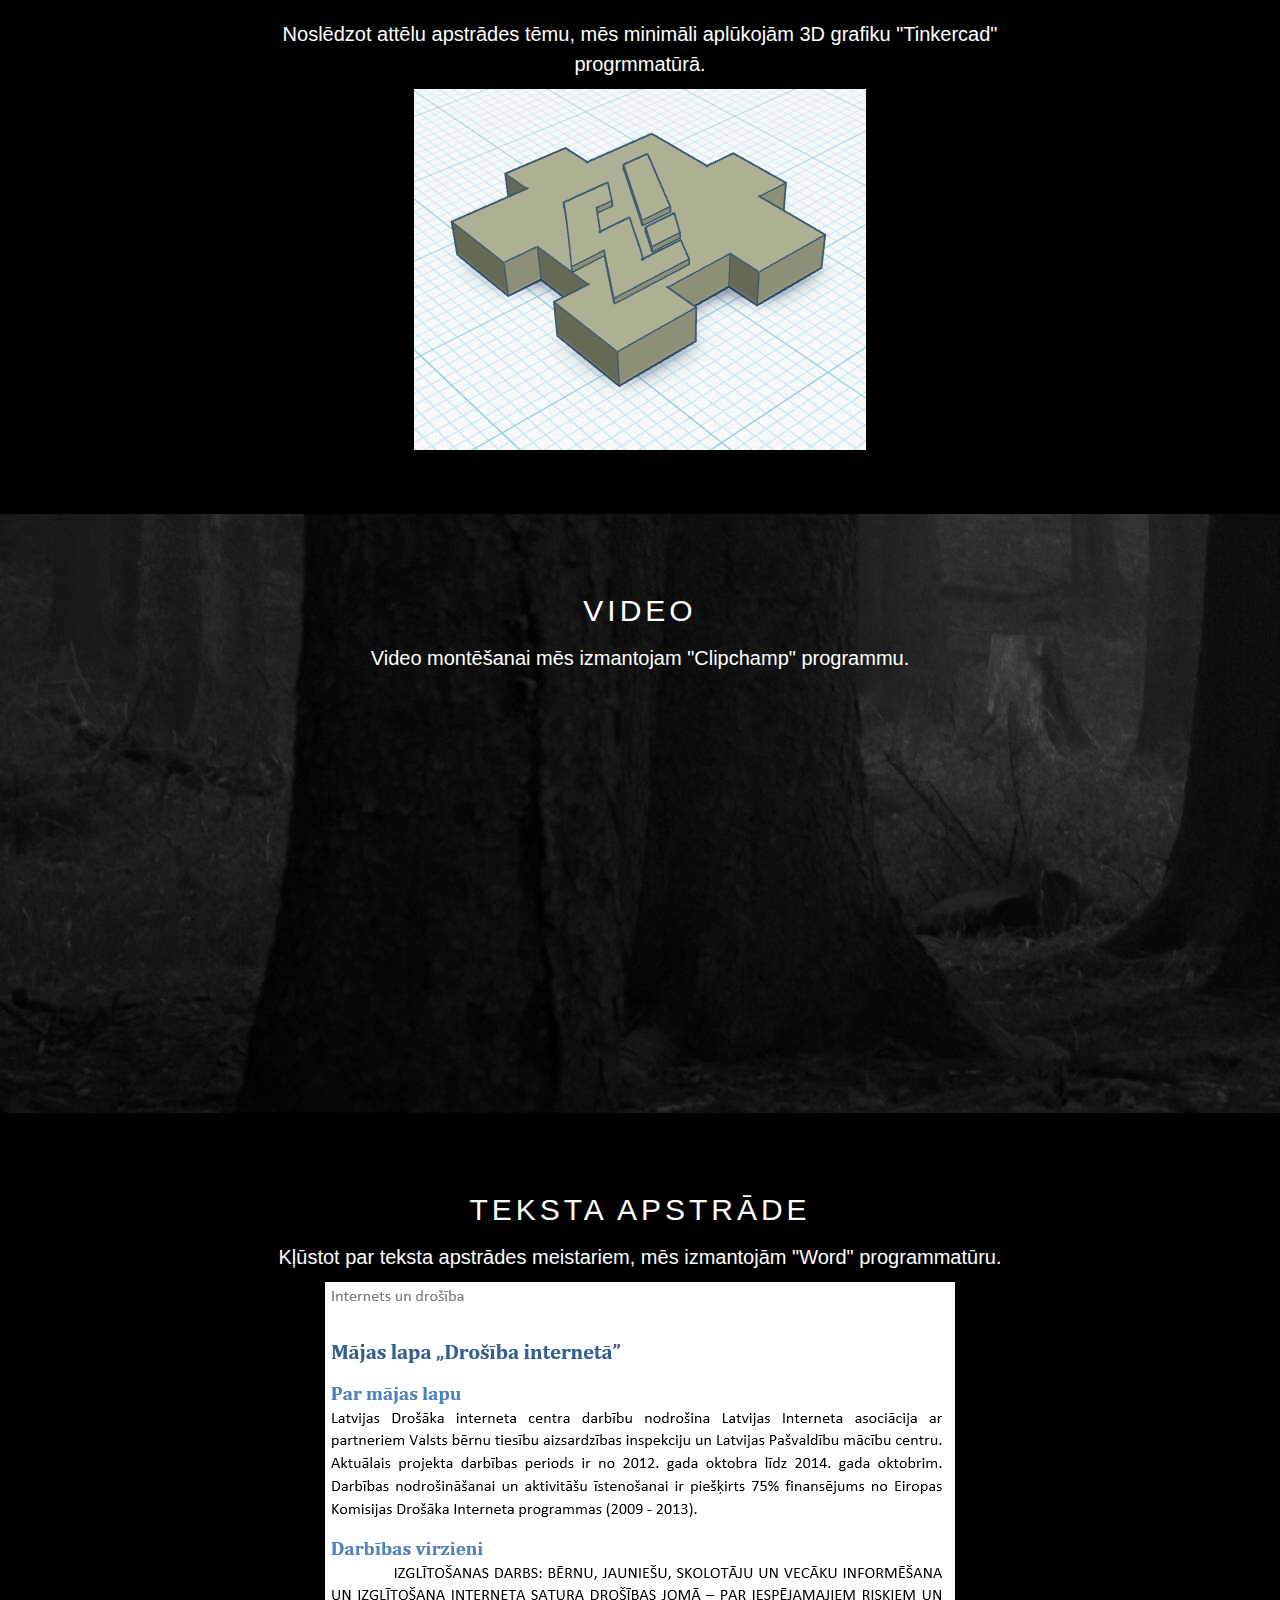
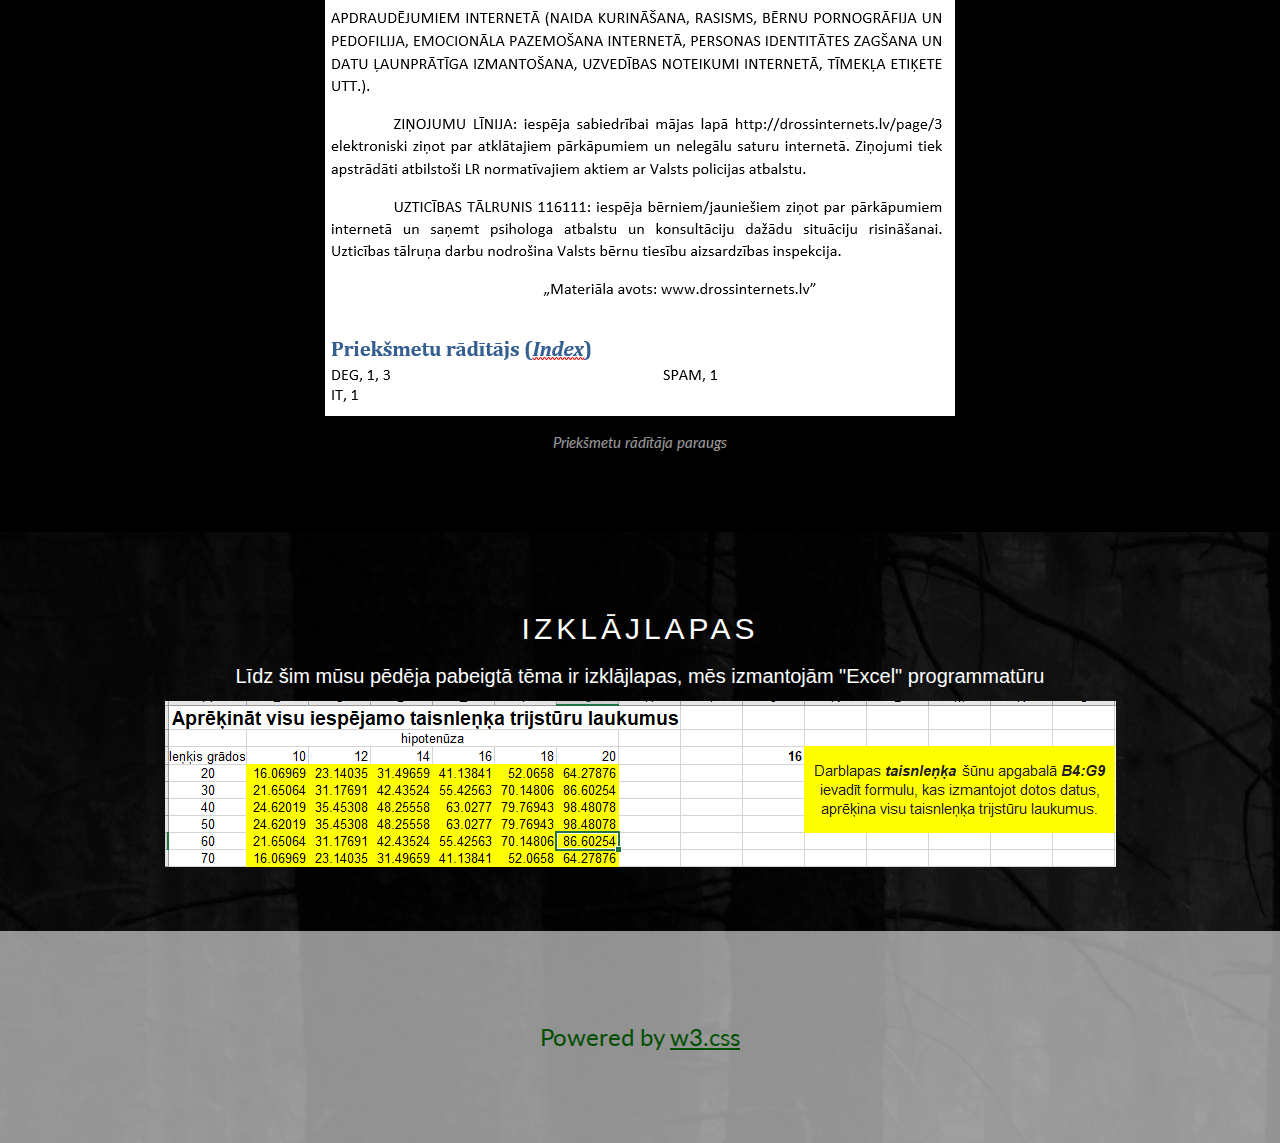
==== commit 1cc660b0: "Merge origin/main" ====
--- a/index.html
+++ b/index.html
@@ -1,7 +1,8 @@
 <!DOCTYPE html>
 <html lang="en">
 <head>
-<title>W3.CSS Template</title>
+    <link rel="stylesheet" href="css/mansStils.css">
+<title>Portfolio</title>
 <meta charset="UTF-8">
 <meta name="viewport" content="width=device-width, initial-scale=1">
 <link rel="stylesheet" href="https://www.w3schools.com/w3css/4/w3.css">
@@ -14,7 +15,7 @@
 </head>
 <body>
 
-<!-- Navbar -->
+<!-- Navbar --> 
 <div class="w3-top">
   <div class="w3-bar w3-black w3-card">
     <a class="w3-bar-item w3-button w3-padding-large w3-hide-medium w3-hide-large w3-right" href="javascript:void(0)" onclick="myFunction()" title="Toggle Navigation Menu"><i class="fa fa-bars"></i></a>
@@ -25,6 +26,15 @@
     <a href="#vid" class="w3-bar-item w3-button w3-padding-large w3-hide-small">VIDEO</a>
     <a href="#txt" class="w3-bar-item w3-button w3-padding-large w3-hide-small">TEKSTA APSTRADE</a>
     <a href="#exc" class="w3-bar-item w3-button w3-padding-large w3-hide-small">IZKLĀJLAPAS</a>
+    <a href="otrais.html" class="w3-bar-item w3-button w3-padding-large w3-hide-small">INDIVIDUĀLĀ TĒMA</a>
+    <div class="w3-dropdown-hover w3-hide-small">
+      <button class="w3-padding-large w3-button" title="More">UZDEVUMI <i class="fa fa-caret-down"></i></button>     
+      <div class="w3-dropdown-content w3-bar-block w3-card-4">
+        <a href="forma.html" class="w3-bar-item w3-button">FORMA</a>
+        <a href="dzer.html" class="w3-bar-item w3-button">DZER</a>
+        <a href="dzerdaudz.html" class="w3-bar-item w3-button">DZERDAUDZ</a>
+      </div>
+    </div>
     <a href="javascript:void(0)" class="w3-padding-large w3-hover-red w3-hide-small w3-right"><i class="fa fa-search"></i></a>
   </div>
 </div>
@@ -37,6 +47,7 @@
   <a href="#vid" class="w3-bar-item w3-button w3-padding-large" onclick="myFunction()">VIDEO</a>
   <a href="#txt" class="w3-bar-item w3-button w3-padding-large" onclick="myFunction()">TEKSTA APSTRADE</a>
   <a href="#exc" class="w3-bar-item w3-button w3-padding-large" onclick="myFunction()">IZKLĀJLAPAS</a>
+  <a href="otrais.html" class="w3-bar-item w3-button w3-padding-large" >INDIVIDUĀLĀ TĒMA</a>
 </div>
 
 <!-- Page content -->
@@ -85,11 +96,8 @@
   </div>
   <div class="w3-container w3-content w3-center w3-padding-64" style="max-width:800px" id="vid">
       <h2 class="w3-wide w3-center">VIDEO</h2>
-      <h4 class="w3-center">Video montēšanai mēs izmantojam "Clipchamp" programmu</h4>
-      <video class="w3-center" width="320" height="240" controls>
-          <source src="images/MHauks_video.mp4" type="video/mp4">
-          Your browser does not support the <code>video</code> tag.
-      </video>
+      <h4 class="w3-center">Video montēšanai mēs izmantojam "Clipchamp" programmu.</h4>
+            <iframe src="https://eduriga-my.sharepoint.com/personal/mhauks_edu_riga_lv/_layouts/15/embed.aspx?UniqueId=b7de9373-3f5b-4444-bd05-8c7a4983660f&embed=%7B%22ust%22%3Atrue%2C%22hv%22%3A%22CopyEmbedCode%22%7D&referrer=StreamWebApp&referrerScenario=EmbedDialog.Create" width="640" height="360" frameborder="0" scrolling="no" allowfullscreen title="MHauks_video.mp4"></iframe>
   </div>
   <div class="w3-black" id="txt">
   <div class="w3-container w3-content w3-center w3-padding-64" style="max-width:800px" id="txt">
@@ -112,7 +120,7 @@
 
 <!-- Footer -->
 <footer class="w3-container w3-padding-64 w3-center w3-opacity w3-light-grey w3-xlarge">
-  <p class="w3-medium">Powered by <a href="https://www.w3schools.com/w3css/default.asp" target="_blank">w3.css</a></p>
+  <p class="w3-center" style="color:green">Powered by <a href="https://www.w3schools.com/w3css/default.asp" target="_blank">w3.css</a></p>
 </footer>
 
 <script>
--- a/css/mansStils.css
+++ b/css/mansStils.css
@@ -0,0 +1,28 @@
+/*
+Click nbfs://nbhost/SystemFileSystem/Templates/Licenses/license-default.txt to change this license
+Click nbfs://nbhost/SystemFileSystem/Templates/ClientSide/css.css to edit this template
+*/
+/* 
+    Created on : 24 Mar 2025, 20:29:20
+    Author     : Jhons
+*/
+body {
+    background-image: url("../images/darkforest.jpg");
+    background-color: #cccccc;
+}
+h4 {
+    color : white;
+    text-align : center;
+}
+h2 {
+    color : white;
+    text-align : center;
+}
+p {
+    color : white;
+    text-align : center;
+}
+h1 {
+    color : white;
+    text-align : center;
+}
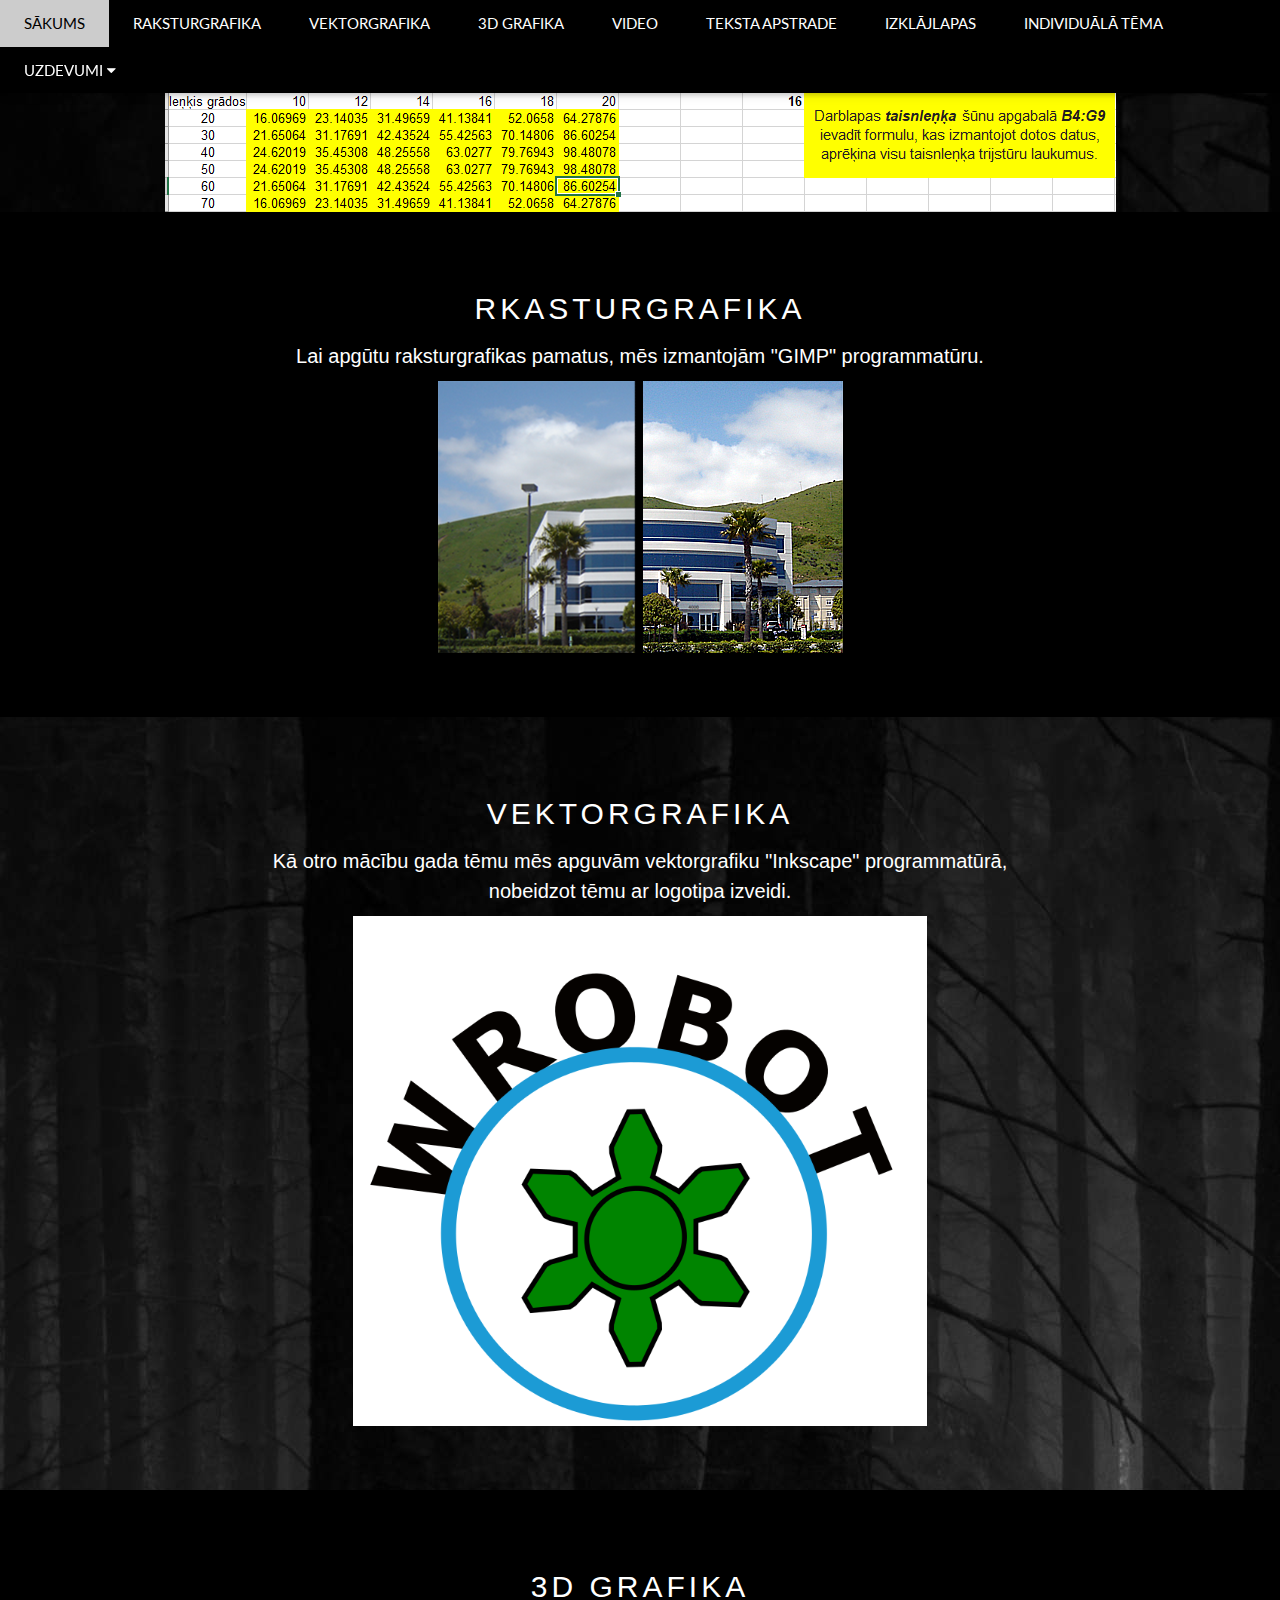
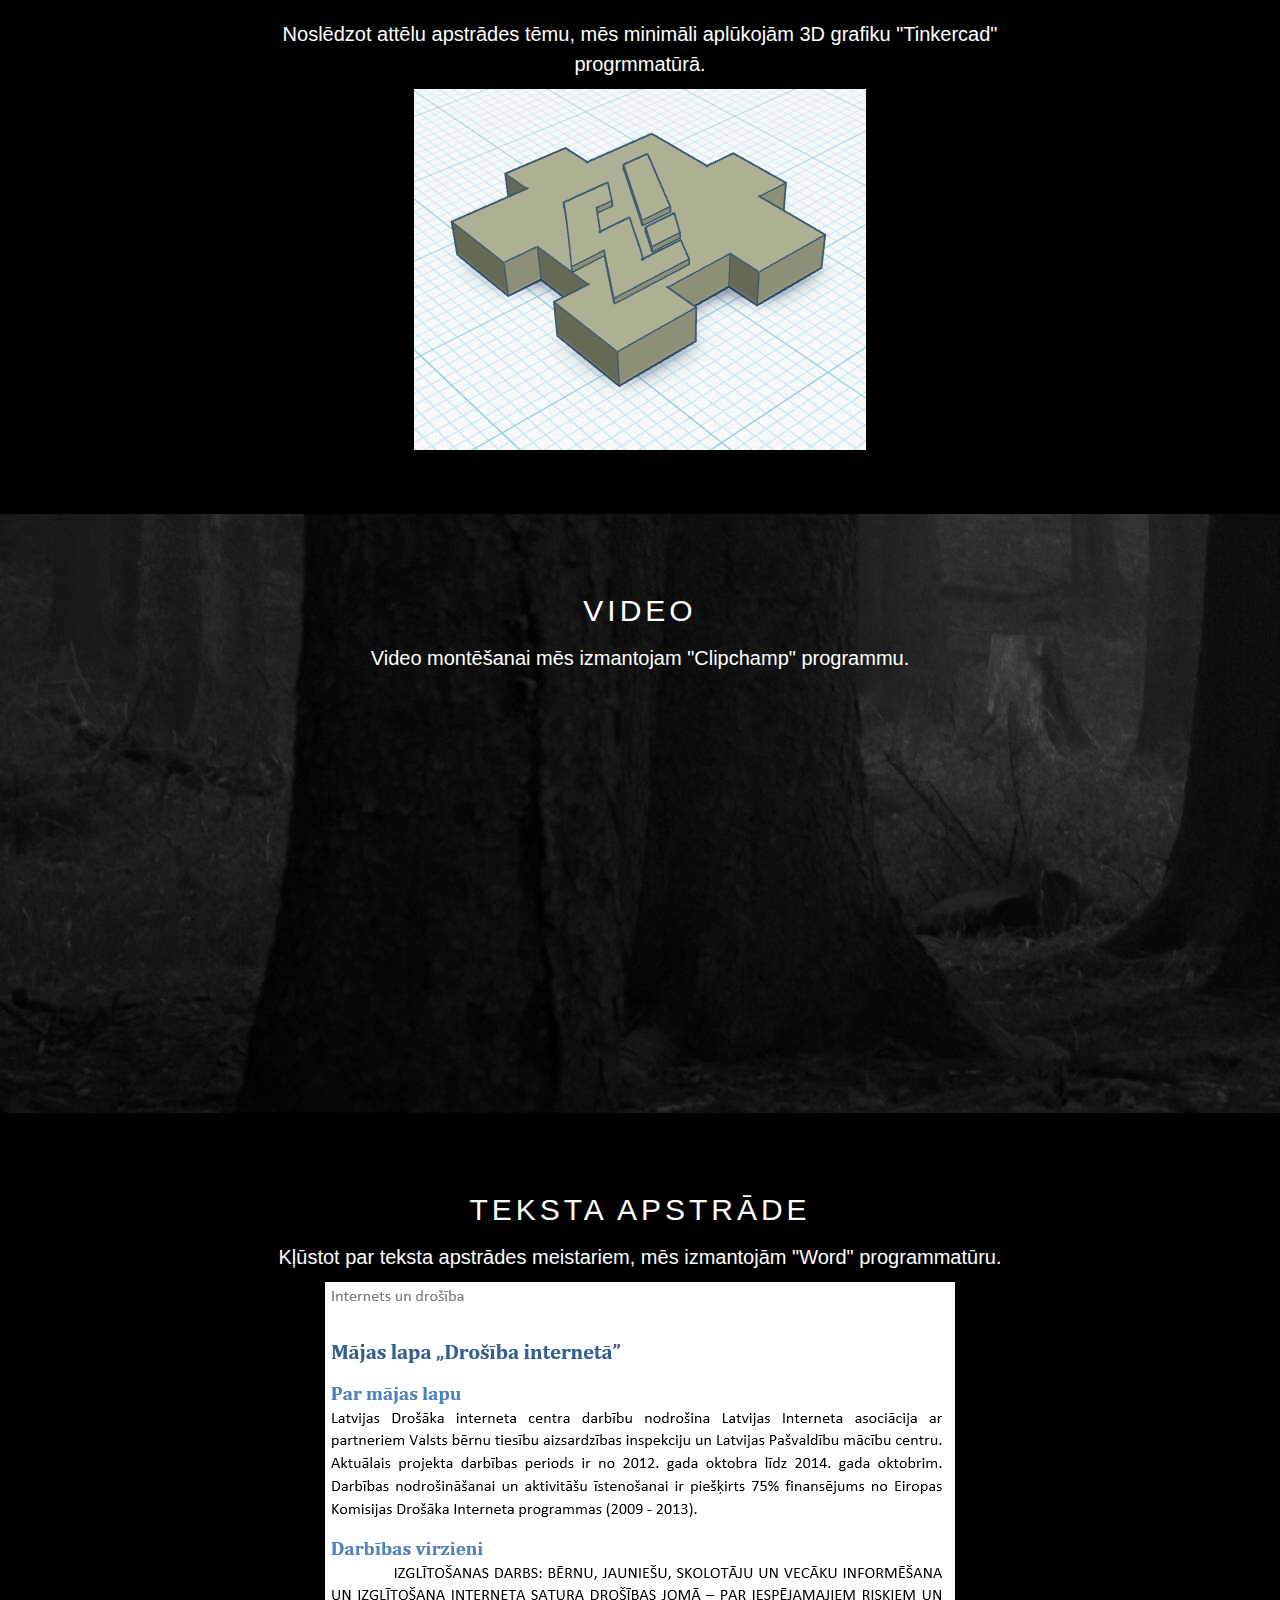
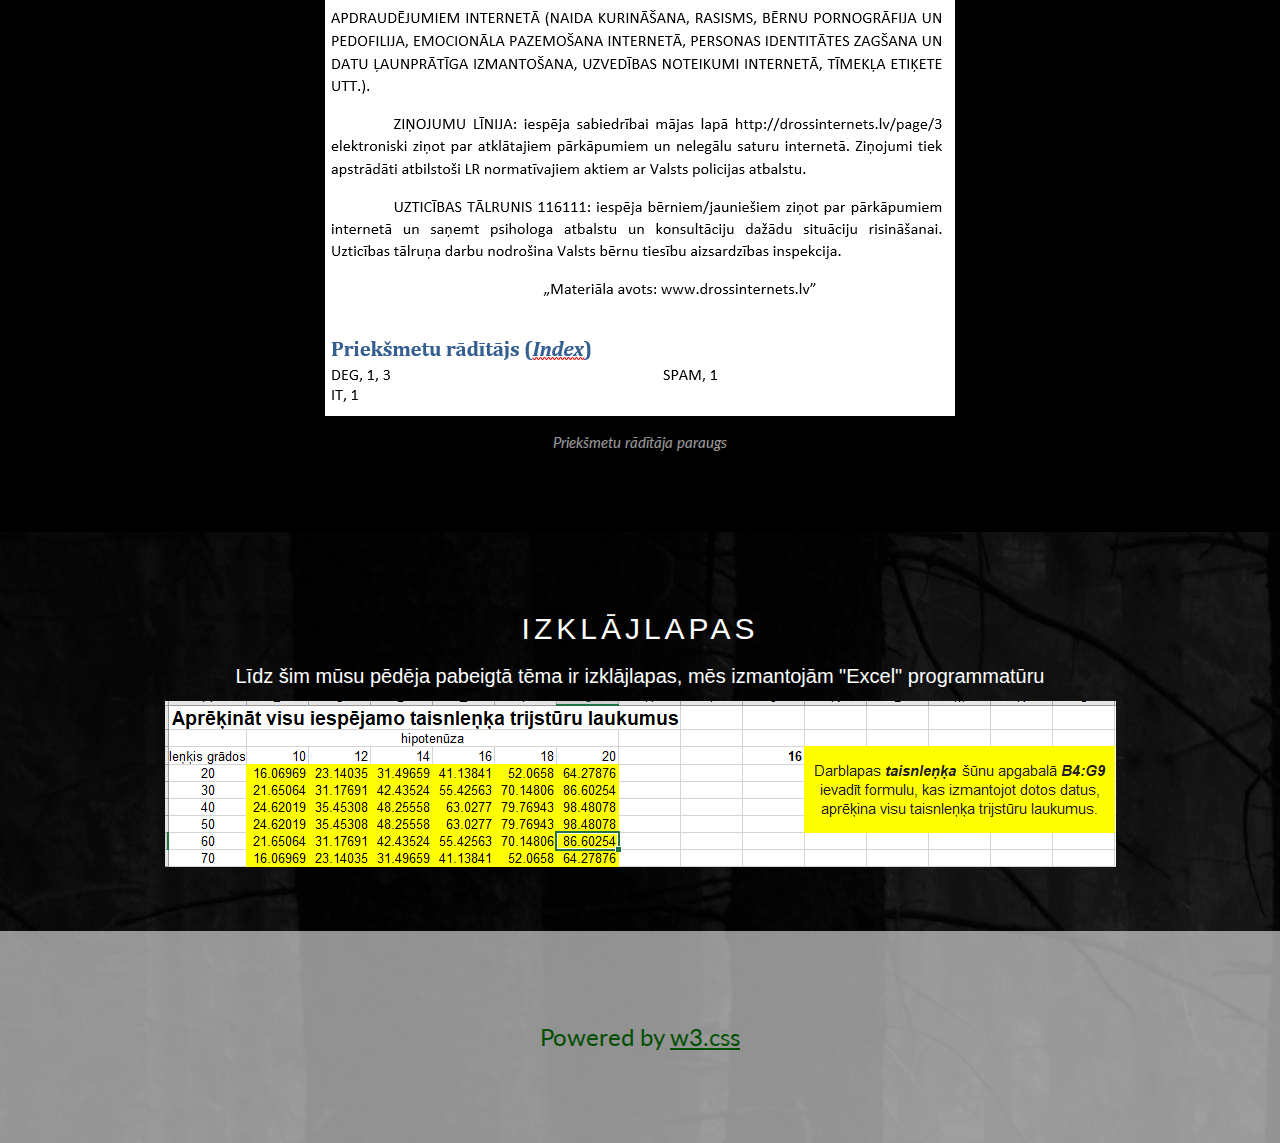
==== commit 478afb1a: "Update index.html" ====
--- a/index.html
+++ b/index.html
@@ -35,7 +35,6 @@
         <a href="dzerdaudz.html" class="w3-bar-item w3-button">DZERDAUDZ</a>
       </div>
     </div>
-    <a href="javascript:void(0)" class="w3-padding-large w3-hover-red w3-hide-small w3-right"><i class="fa fa-search"></i></a>
   </div>
 </div>
 
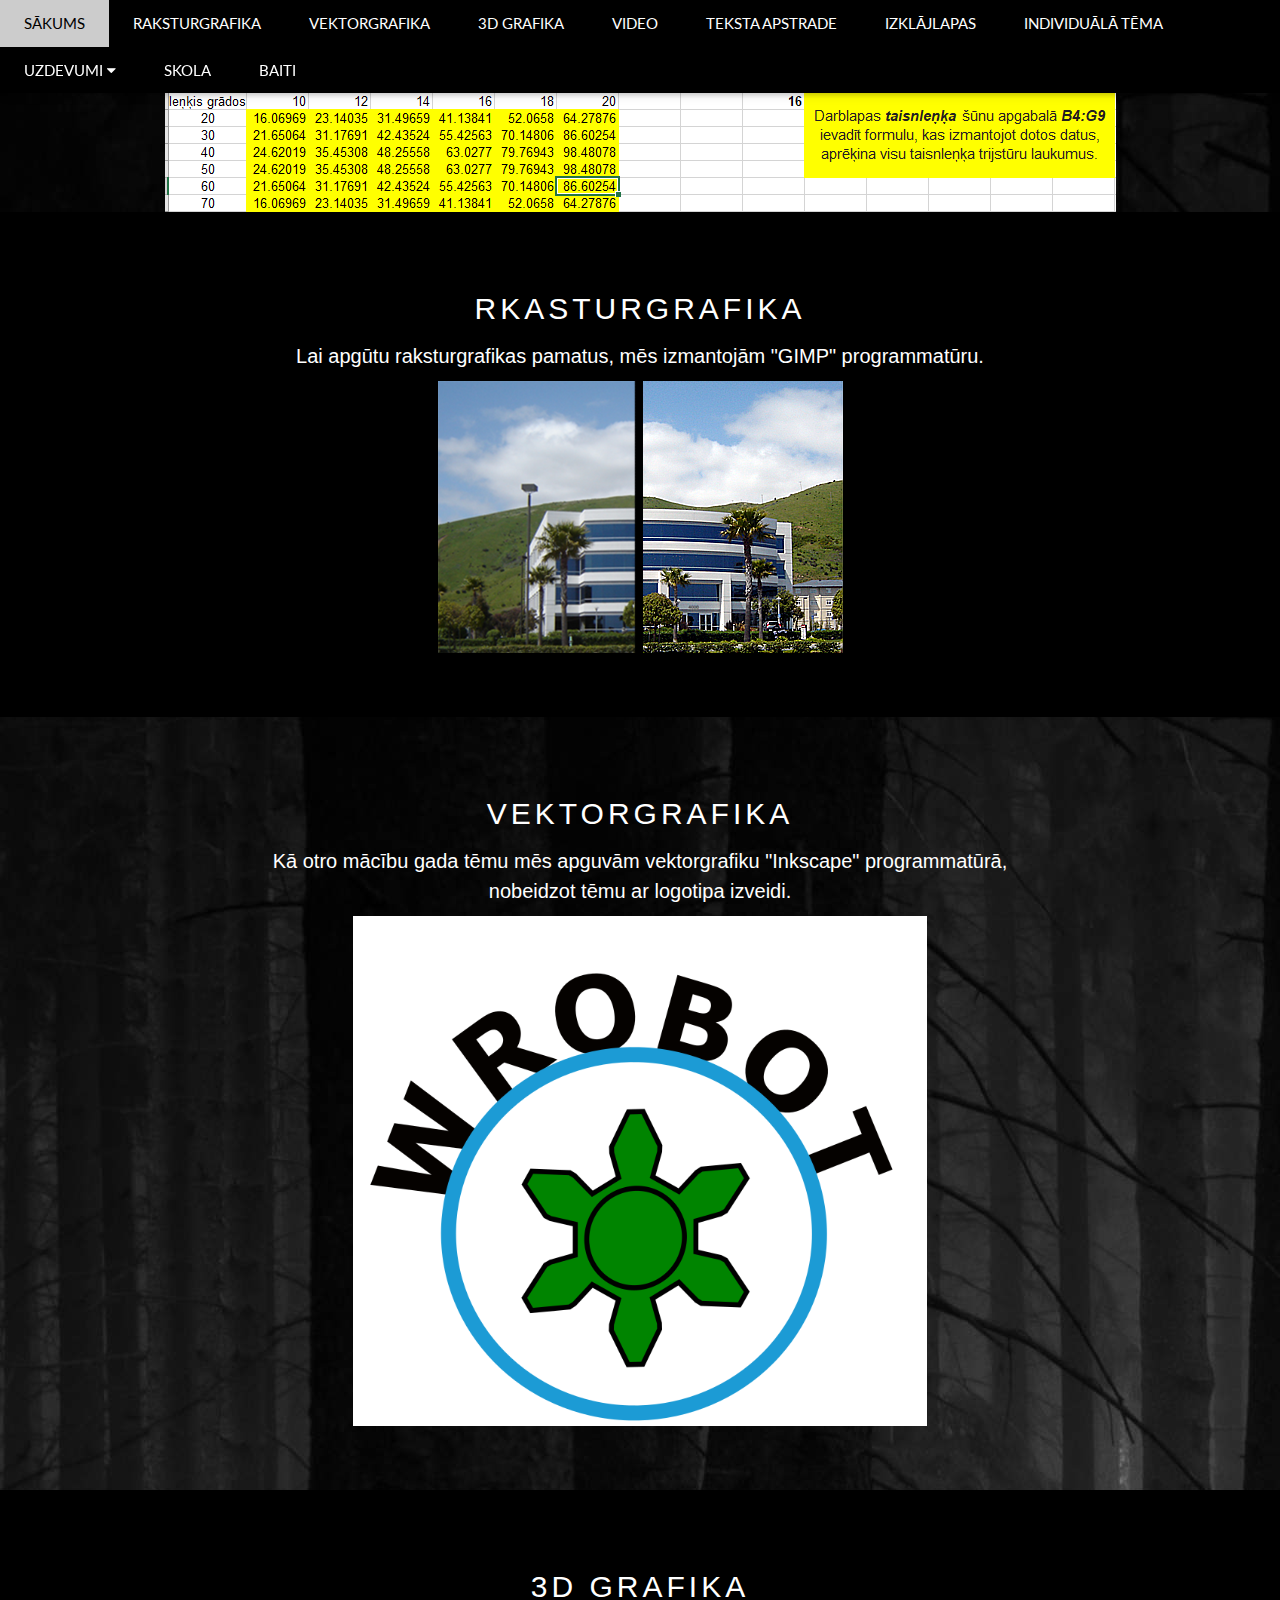
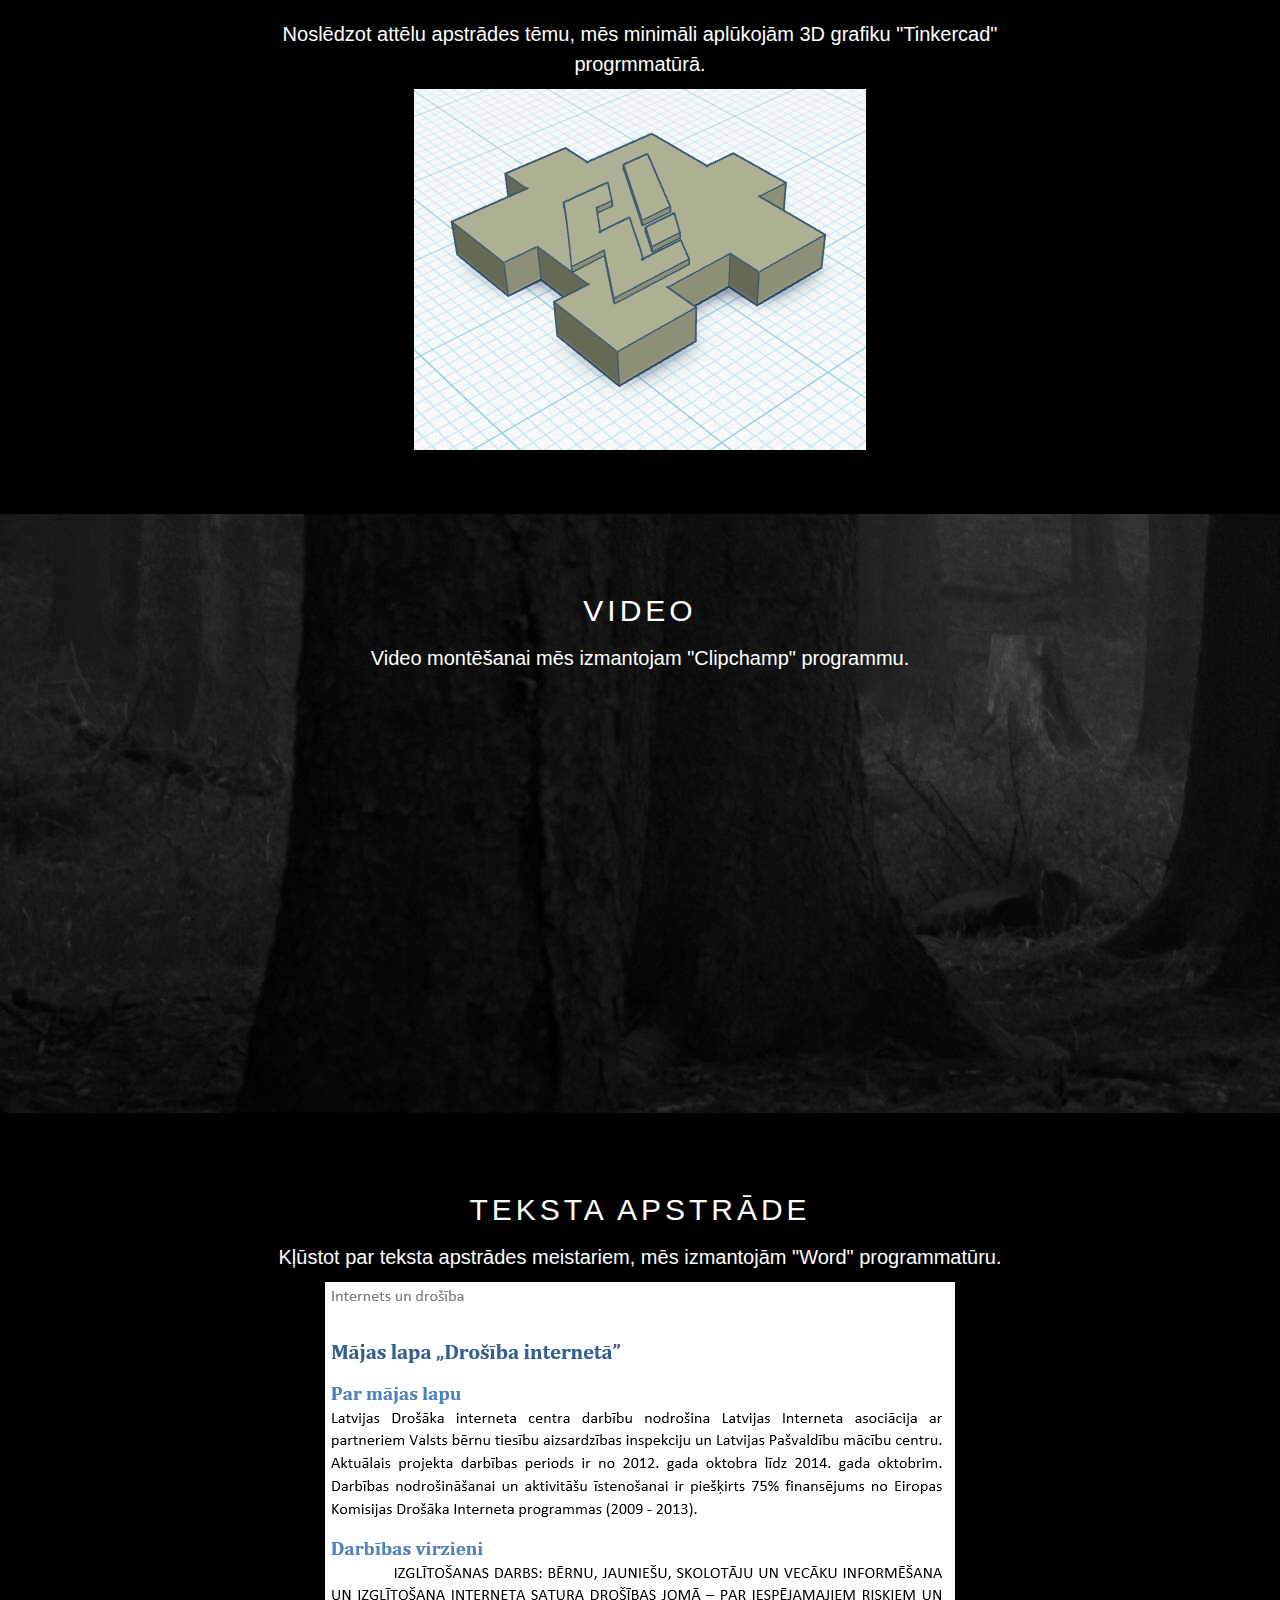
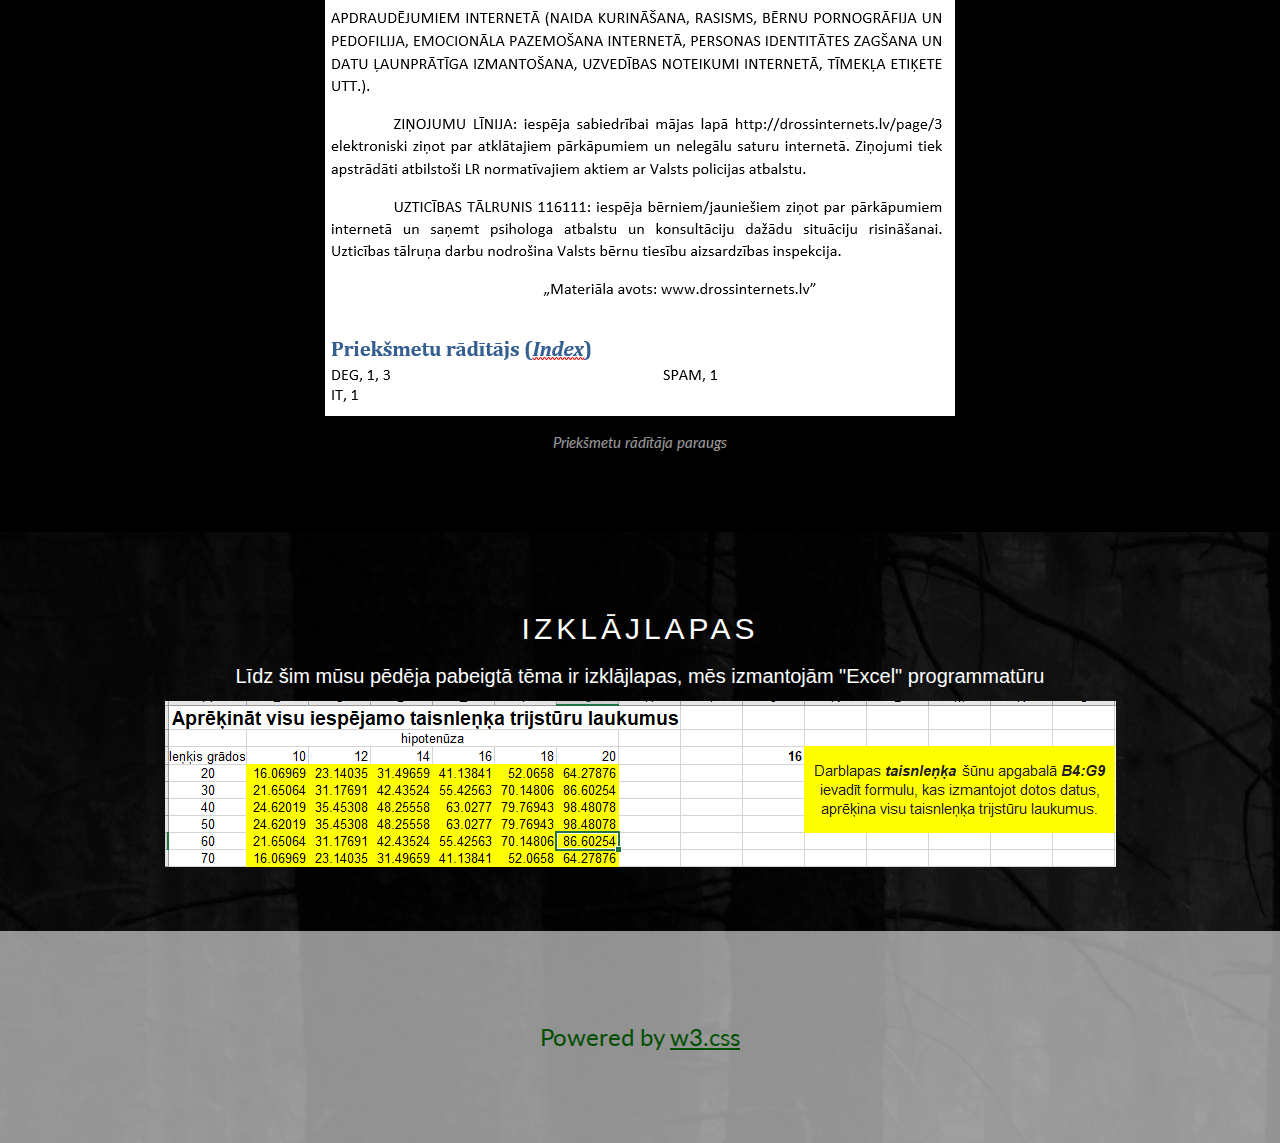
==== commit 44f29163: "Merge origin/master" ====
--- a/index.html
+++ b/index.html
@@ -35,6 +35,8 @@
         <a href="dzerdaudz.html" class="w3-bar-item w3-button">DZERDAUDZ</a>
       </div>
     </div>
+    <a href="skola.html" class="w3-bar-item w3-button w3-padding-large" >SKOLA</a>
+    <a href="baiti.html" class="w3-bar-item w3-button w3-padding-large" >BAITI</a>
   </div>
 </div>
 
@@ -47,6 +49,8 @@
   <a href="#txt" class="w3-bar-item w3-button w3-padding-large" onclick="myFunction()">TEKSTA APSTRADE</a>
   <a href="#exc" class="w3-bar-item w3-button w3-padding-large" onclick="myFunction()">IZKLĀJLAPAS</a>
   <a href="otrais.html" class="w3-bar-item w3-button w3-padding-large" >INDIVIDUĀLĀ TĒMA</a>
+  <a href="skola.html" class="w3-bar-item w3-button w3-padding-large" >SKOLA</a>
+  <a href="baiti.html" class="w3-bar-item w3-button w3-padding-large" >BAITI</a>
 </div>
 
 <!-- Page content -->
--- a/css/mansStils.css
+++ b/css/mansStils.css
@@ -6,6 +6,7 @@
     Created on : 24 Mar 2025, 20:29:20
     Author     : Jhons
 */
+
 body {
     background-image: url("../images/darkforest.jpg");
     background-color: #cccccc;
